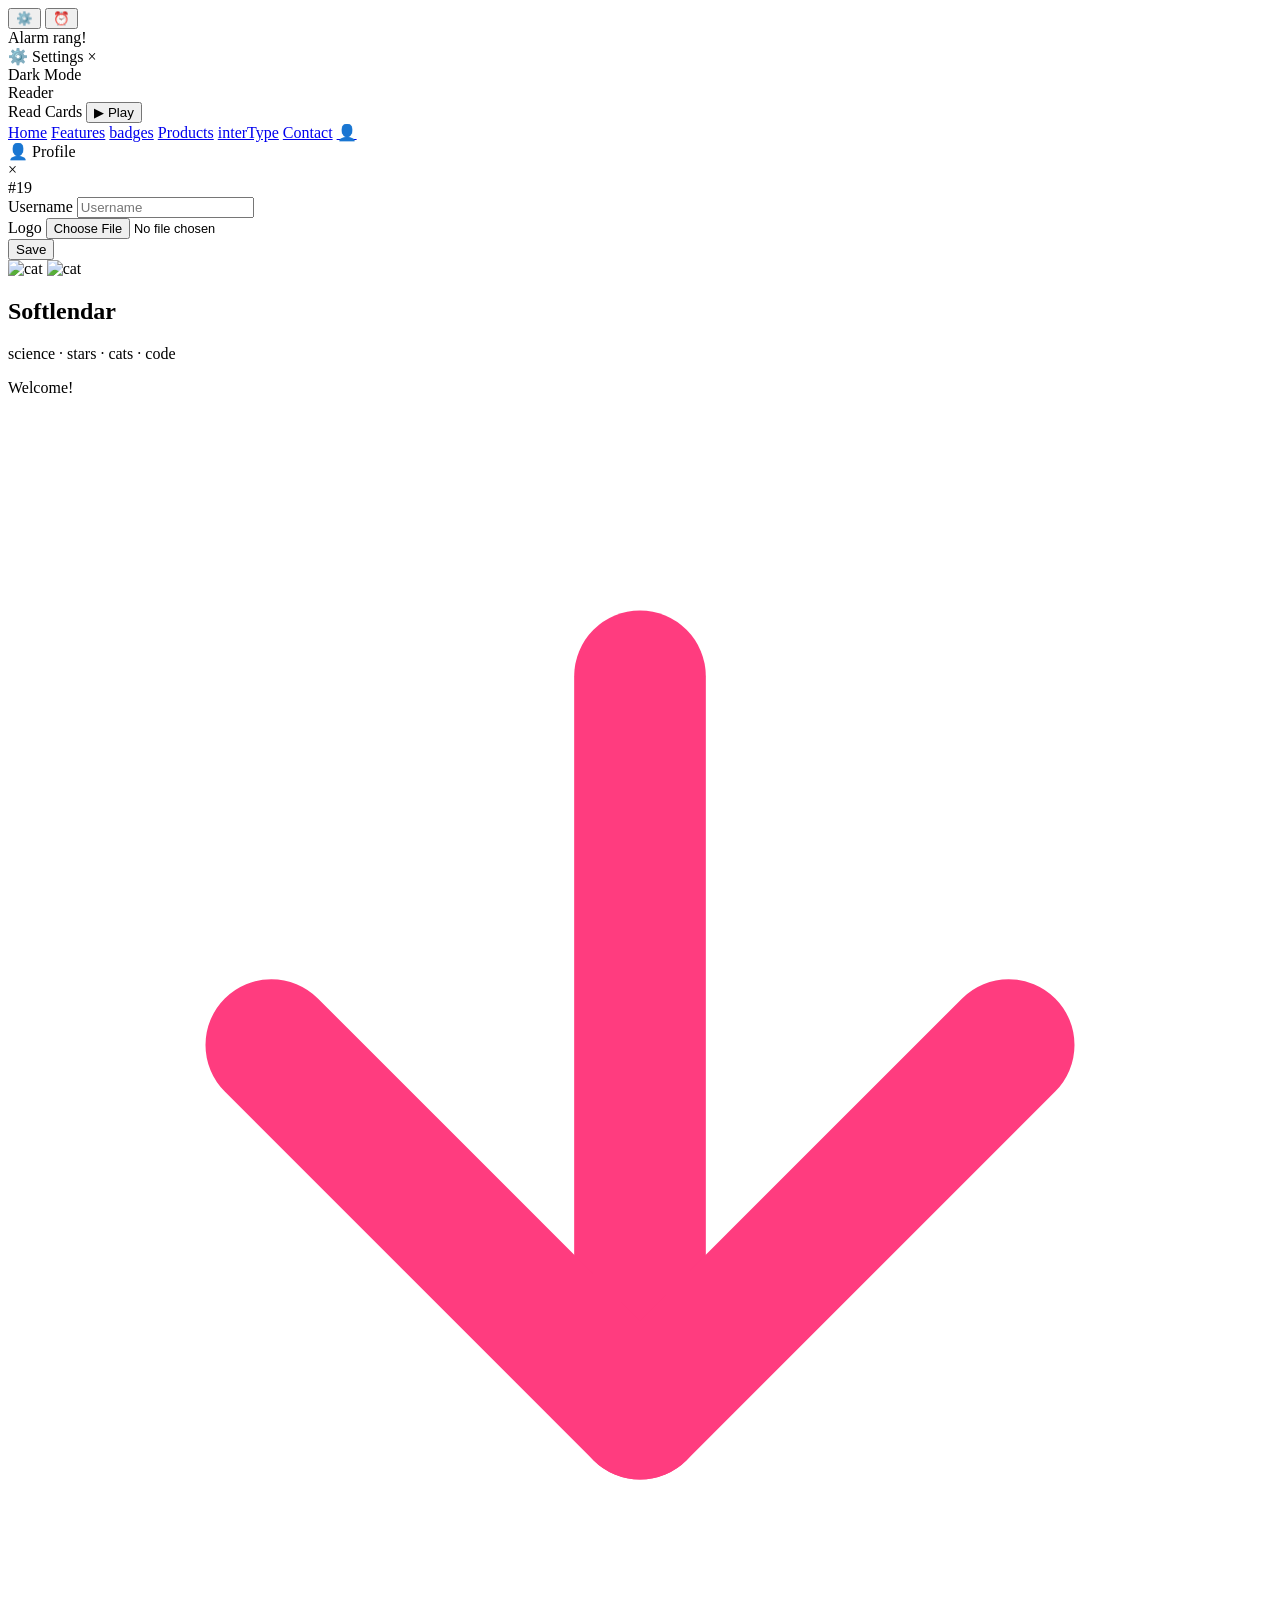
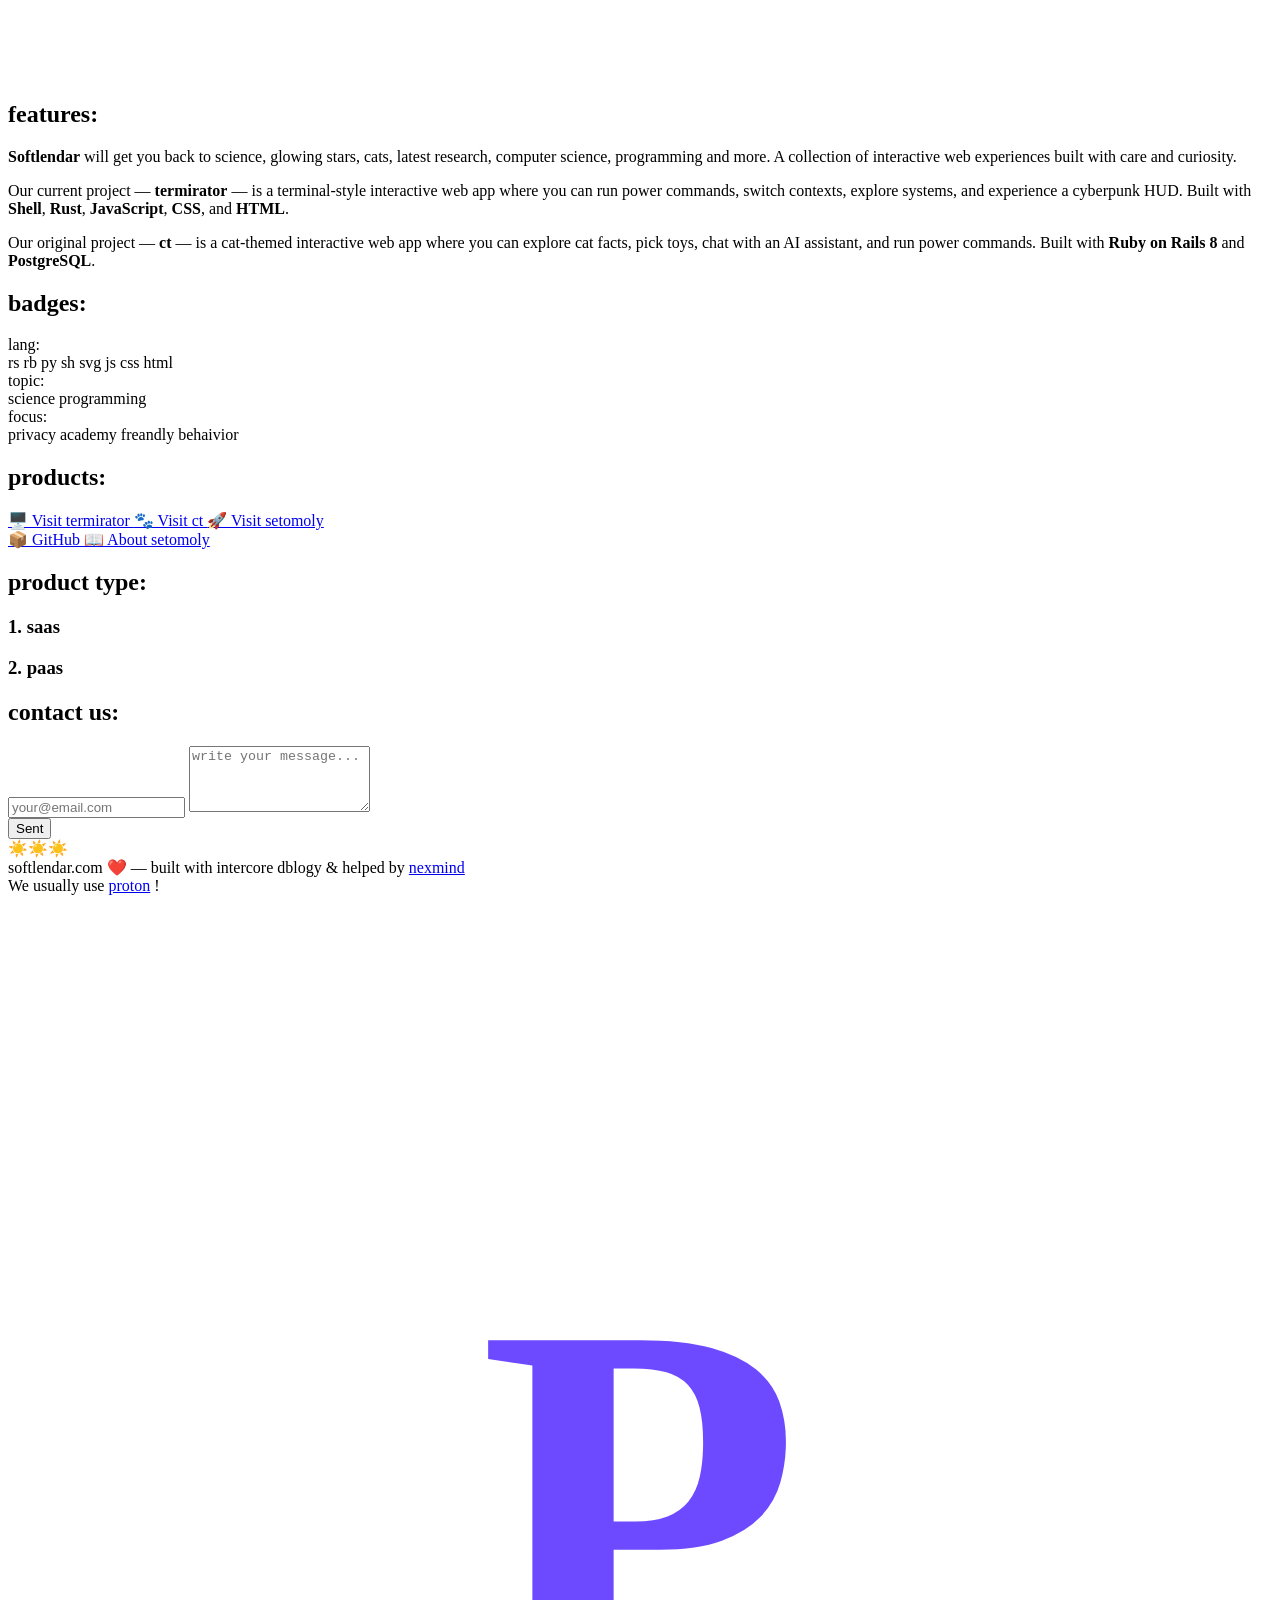
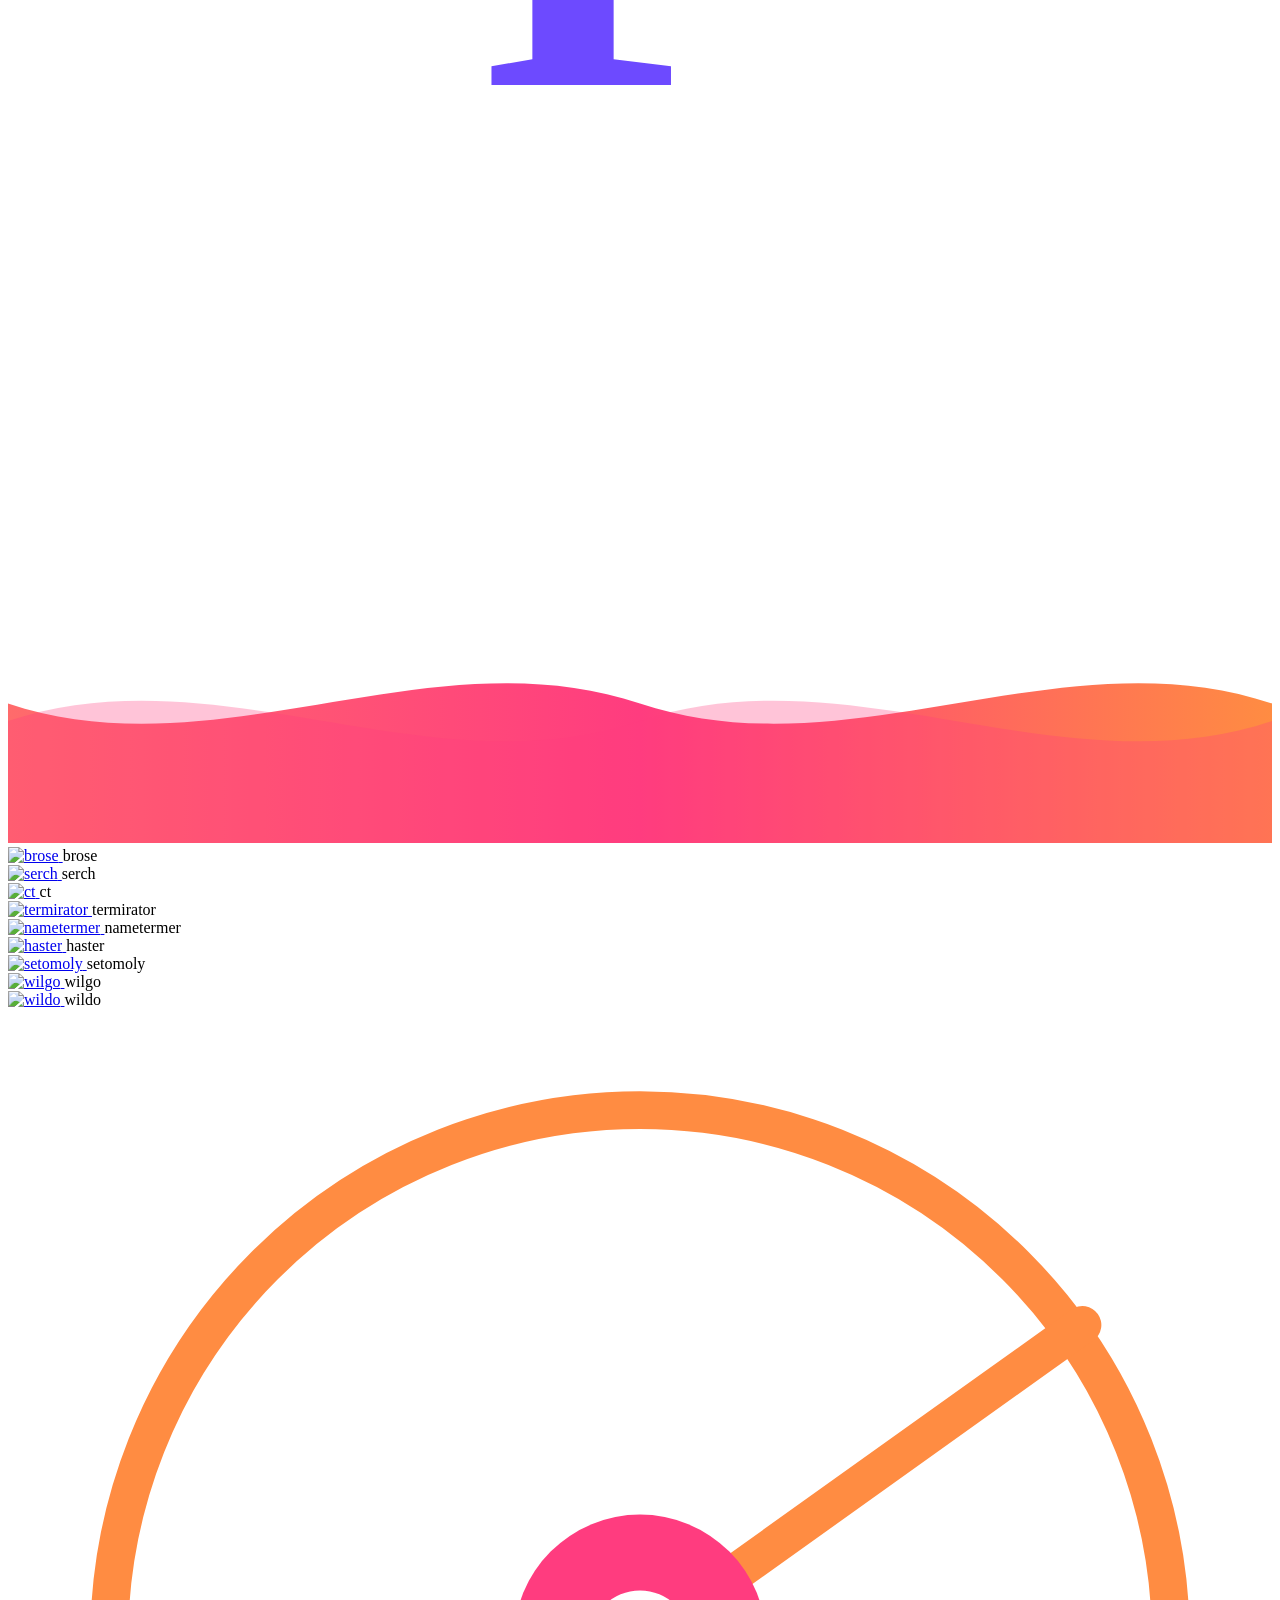
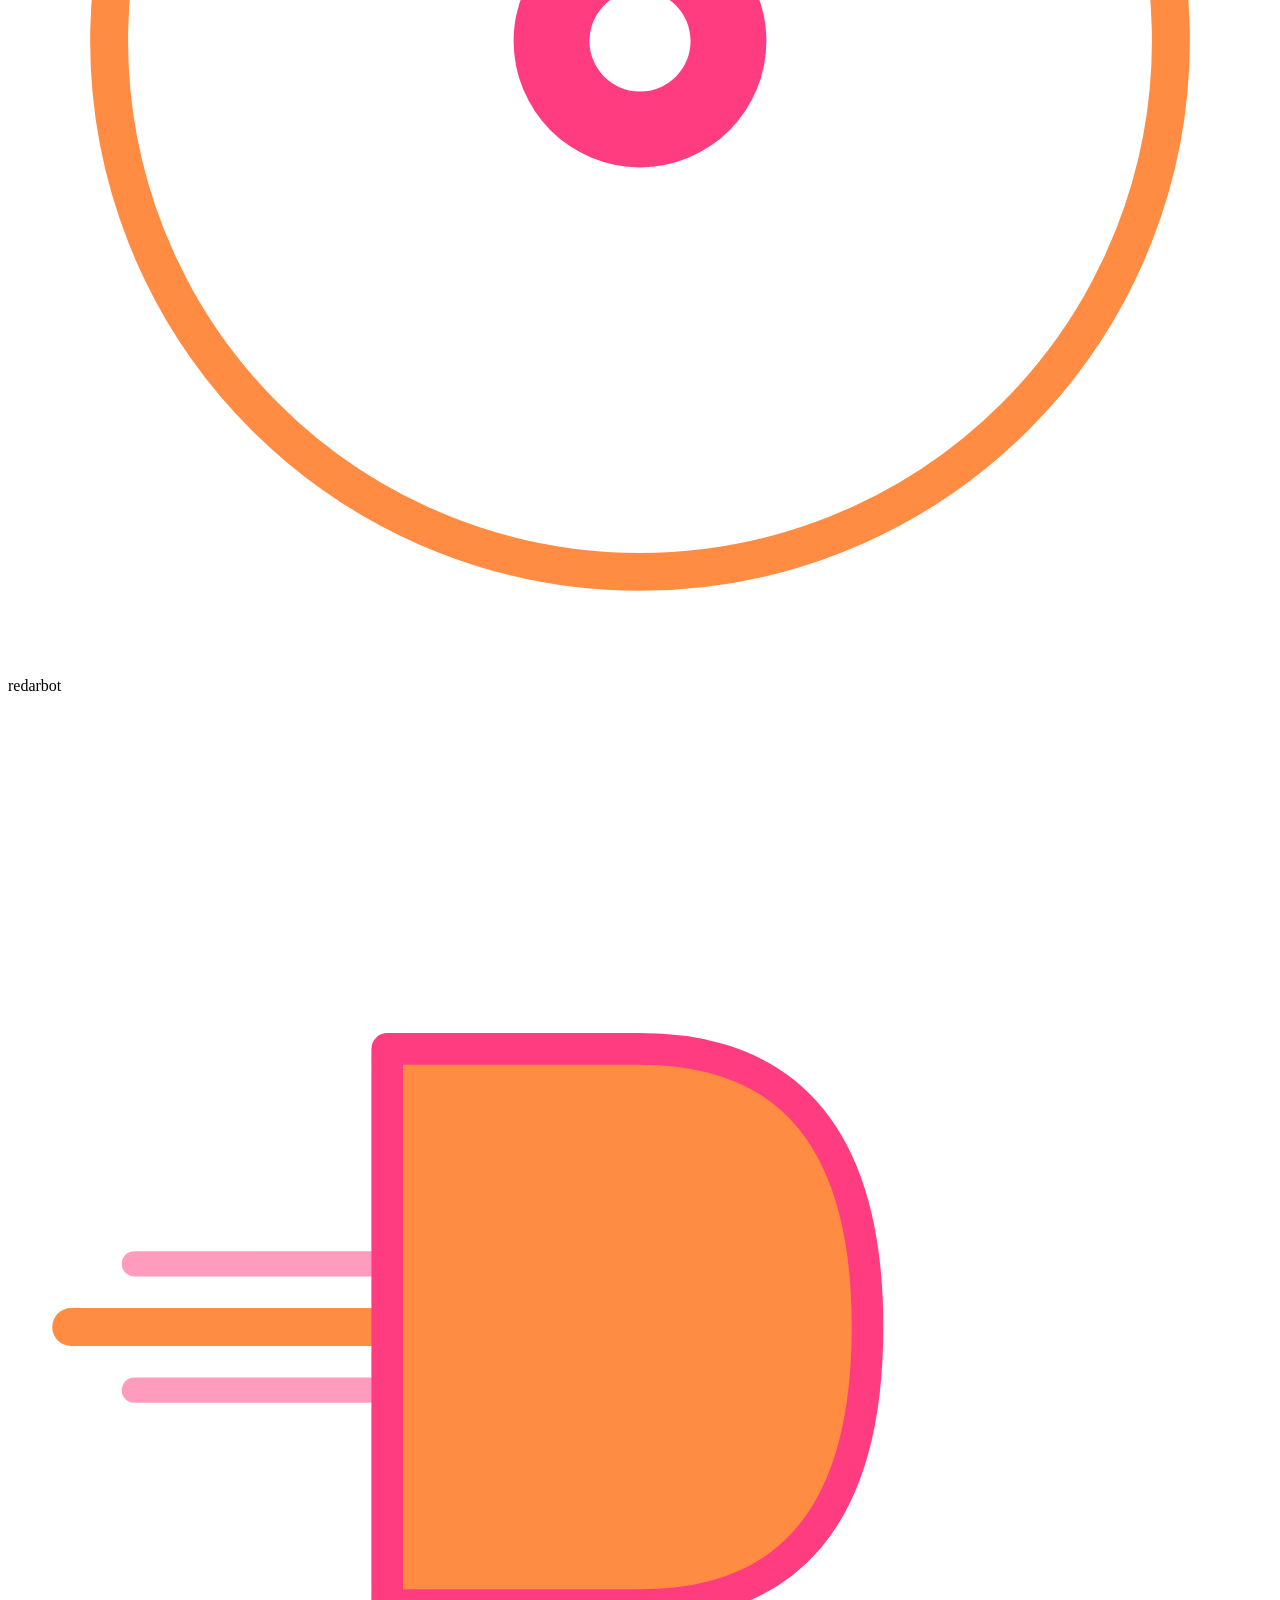
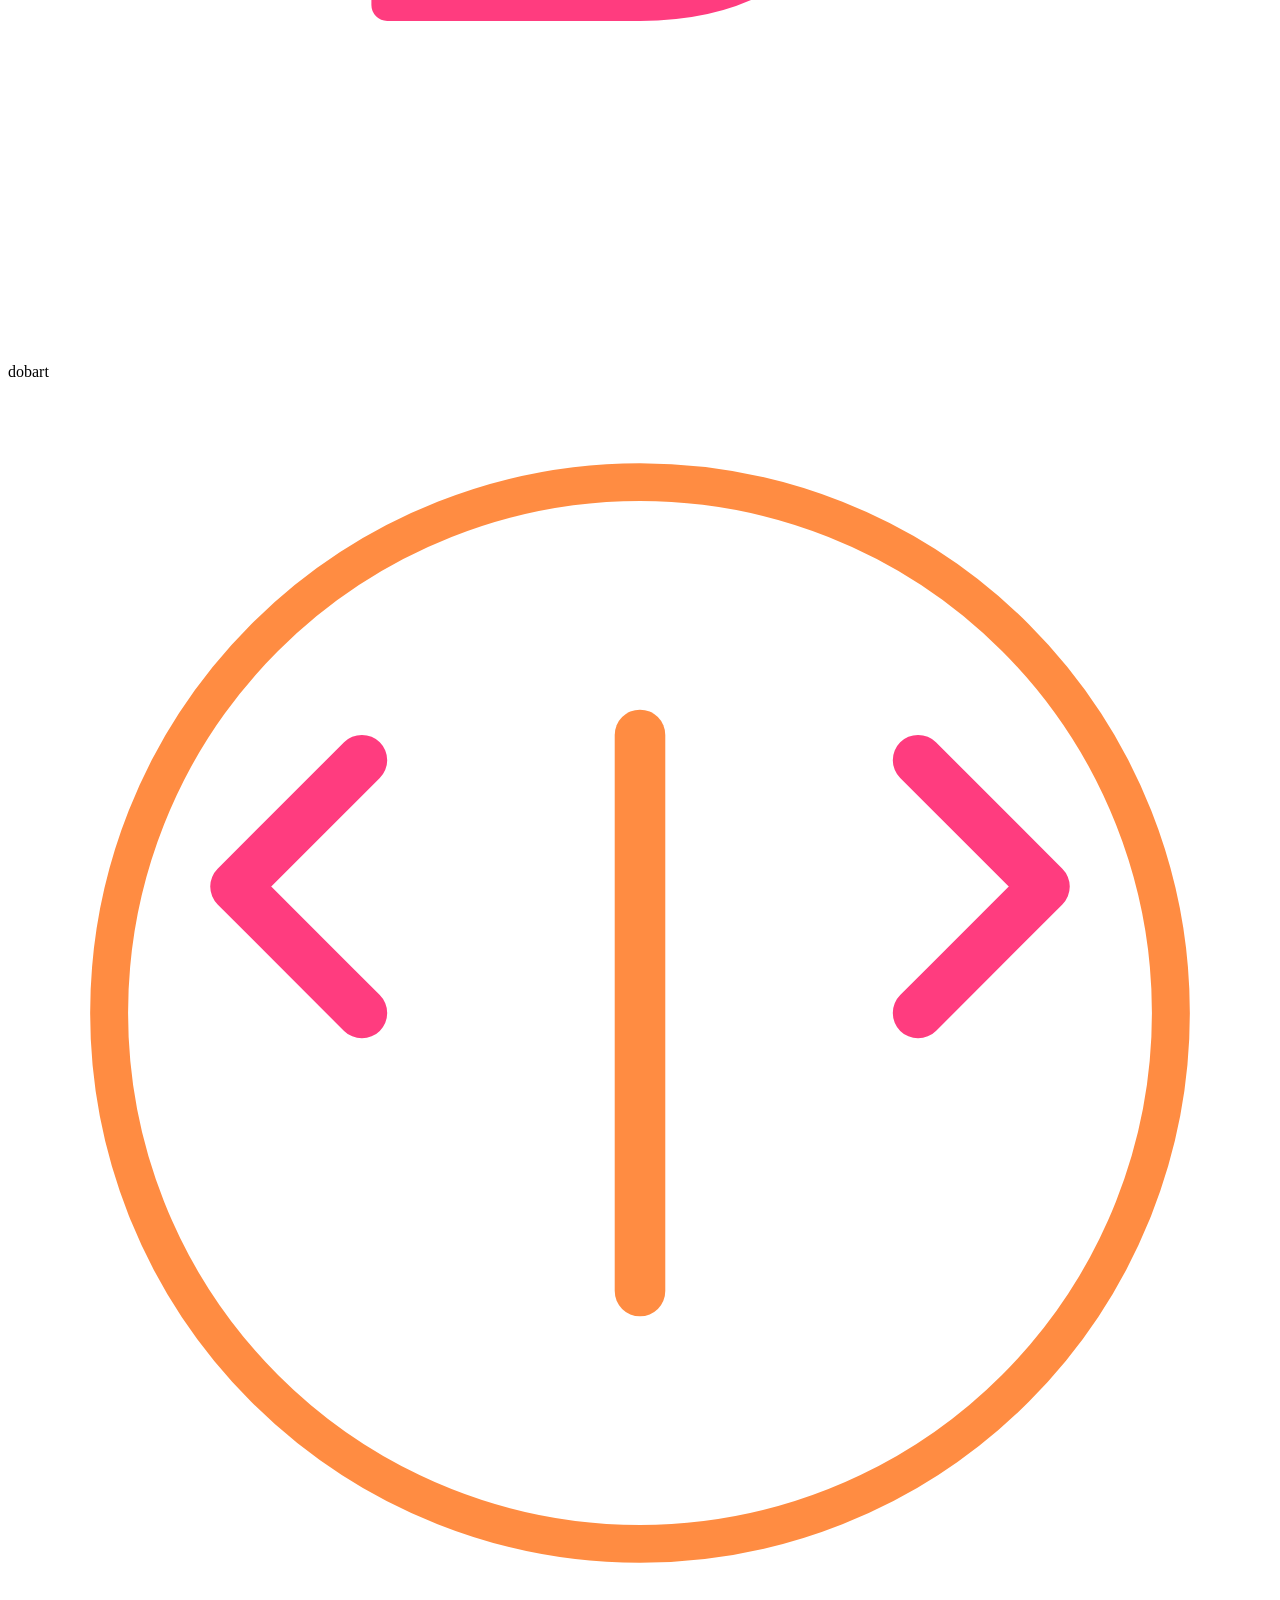
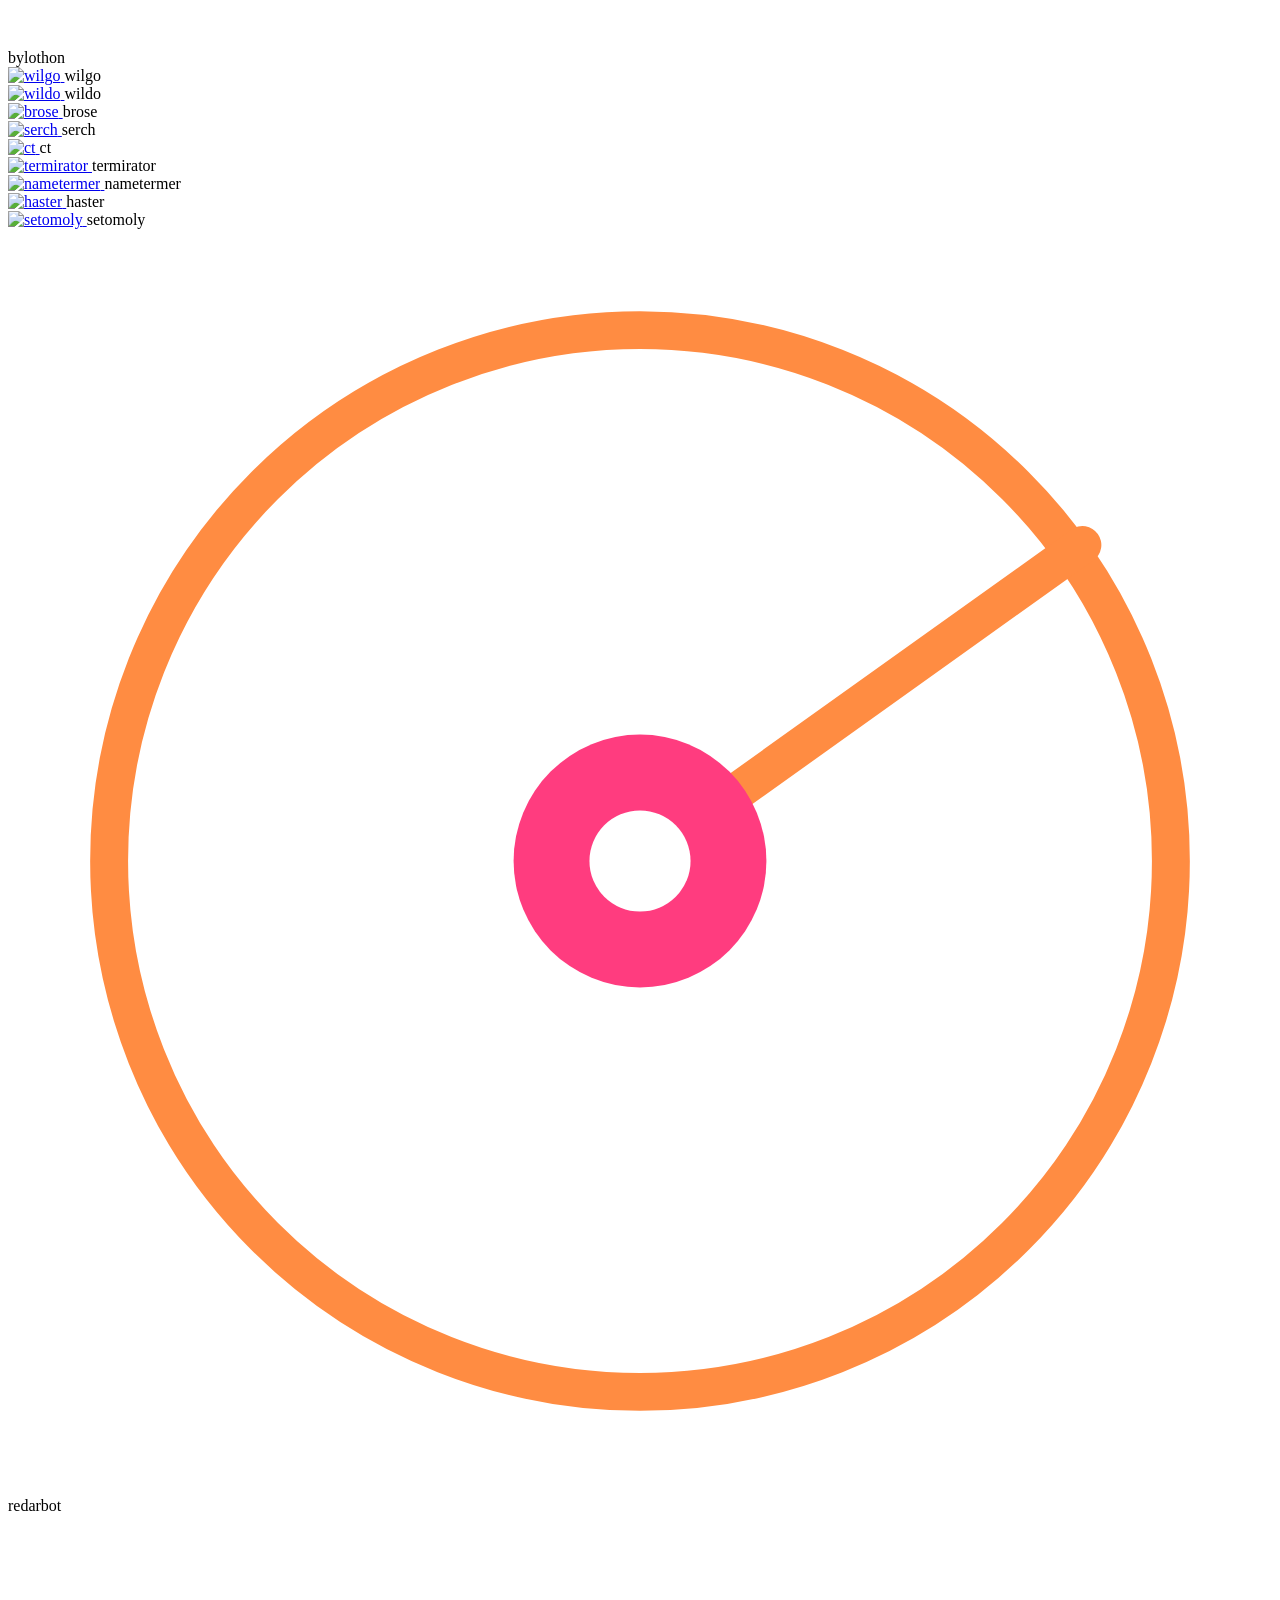
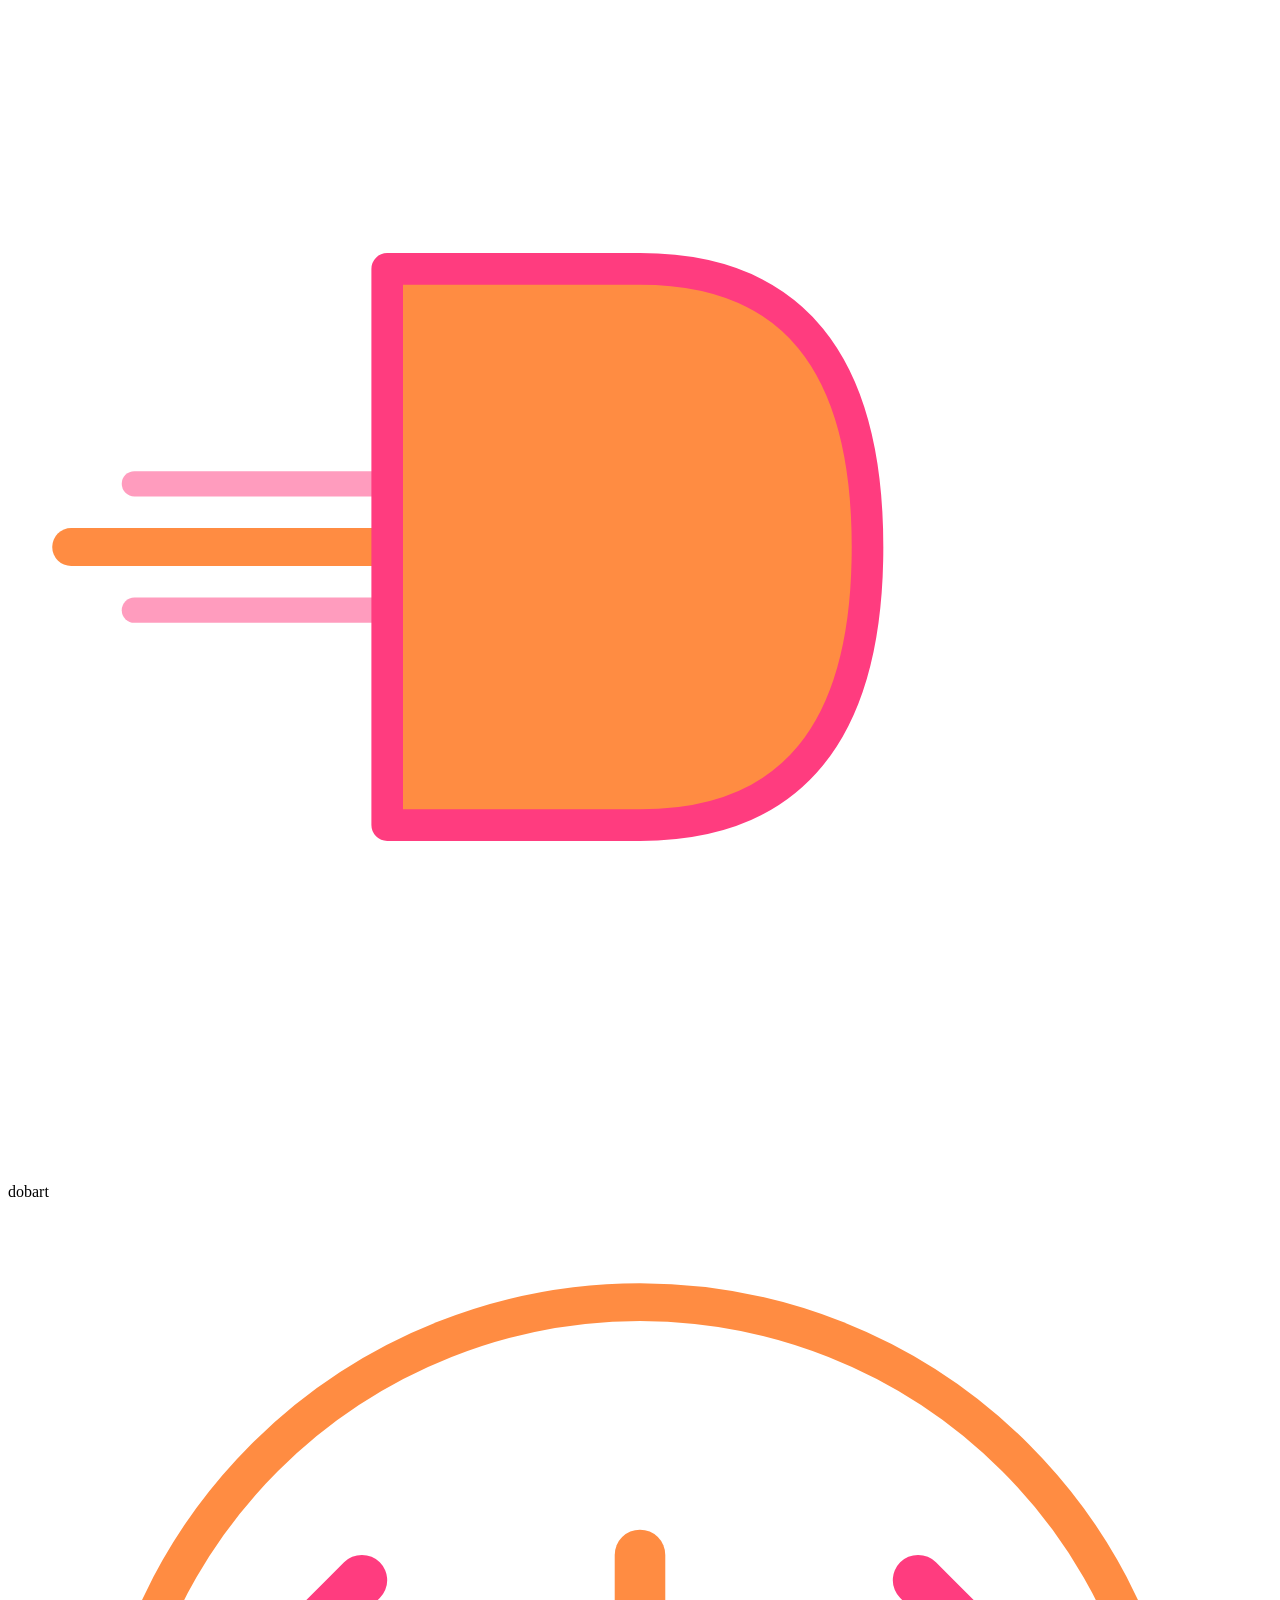
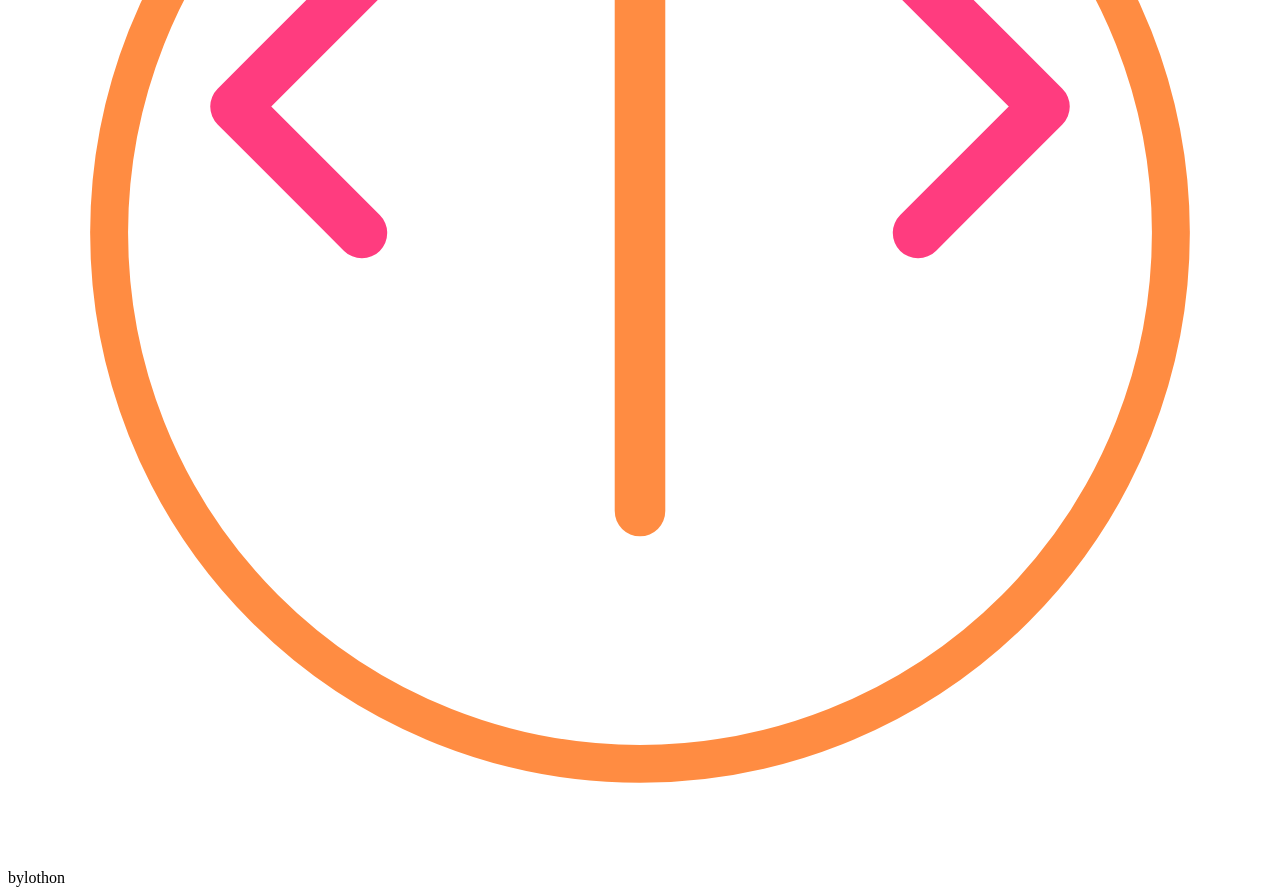
==== files/index.html @ d999098c "var:12 — email confirmation contact system" ====
<!doctype html>
<html lang="en">
    <head>
        <meta charset="UTF-8" />
        <meta name="viewport" content="width=device-width, initial-scale=1.0" />
        <title>Softlendar — catlearning.fyi & termirator</title>

        <meta
            name="description"
            content="Softlendar builds interactive web experiences — including catlearning.fyi, a cat-themed learning app, and termirator, a terminal-style web app."
        />
        <meta
            name="keywords"
            content="softlendar, catlearning, termirator, terminal, interactive, web apps"
        />
        <meta
            property="og:title"
            content="Softlendar — projects & experiments"
        />
        <meta
            property="og:description"
            content="Softlendar brings you back to science, glowing stars, cats, latest research, computer science, programming and more curiusity."
        />
        <meta property="og:url" content="https://softlendar.com" />
        <meta property="og:type" content="website" />
        <link rel="stylesheet" href="landing.css" />
        <link rel="icon" href="logo/softlendar_logo.svg" />
    </head>
    <body>
        <!-- Settings Toggle -->
        <button
            id="settings-btn"
            class="settings-btn"
            aria-label="Settings"
            title="Settings"
        >
            ⚙️
        </button>

        <!-- Alarm Widget -->
        <button id="alarm-btn" class="alarm-btn" title="Alarm">⏰</button>
        <div id="alarm-ring" class="alarm-ring">
            <div class="alarm-ring-inner">Alarm rang!</div>
        </div>

        <!-- Settings Panel -->
        <div id="settings-shade" class="settings-shade"></div>
        <div id="settings-panel" class="settings-panel">
            <div class="settings-panel-head">
                <span class="settings-panel-title">⚙️ Settings</span>
                <span id="settings-close" class="settings-panel-close">
                    ×
                </span>
            </div>
            <div class="settings-panel-body">
                <div class="settings-row">
                    <span class="settings-label">Dark Mode</span>
                    <div class="settings-toggle" id="dark-toggle"></div>
                </div>
                <div class="settings-row">
                    <span class="settings-label">Reader</span>
                    <div class="settings-toggle" id="reader-toggle"></div>
                </div>
                <div class="settings-row">
                    <span class="settings-label">Read Cards</span>
                    <button id="reader-play-btn" class="settings-play-btn">
                        ▶ Play
                    </button>
                </div>
            </div>
        </div>

        <!-- Fixed Nav Bar -->
        <nav class="hero-nav">
            <div class="hero-nav-links">
                <a href="#" class="hero-nav-link active">Home</a>
                <a href="#features" class="hero-nav-link">Features</a>
                <a href="#badges" class="hero-nav-link">badges</a>
                <a href="#links" class="hero-nav-link">Products</a>
                <a href="/interType" class="hero-nav-link">interType</a>
                <a href="mailto:shambilaiyaz@proton.me" class="hero-nav-link"
                    >Contact</a
                >
                <a href="#" class="hero-nav-link" id="hero-profile-btn">👤</a>
            </div>
        </nav>

        <!-- Profile Modal -->
        <div class="pf-modal" id="pf-modal">
            <div class="pf-modal-bg" data-pf-close></div>
            <div class="pf-modal-box">
                <div class="pf-modal-head">
                    <div class="pf-modal-title">👤 Profile</div>
                    <div class="pf-modal-close" data-pf-close>&times;</div>
                </div>
                <div class="pf-modal-body">
                    <div
                        class="pf-row"
                        style="justify-content: center; border-bottom: none"
                    >
                        <div class="pf-preview" id="pf-preview">#19</div>
                    </div>
                    <div class="pf-row">
                        <span class="pf-label">Username</span>
                        <input
                            type="text"
                            id="pf-username"
                            class="pf-input"
                            placeholder="Username"
                            autocomplete="off"
                        />
                    </div>
                    <div class="pf-row">
                        <span class="pf-label">Logo</span>
                        <input
                            type="file"
                            id="pf-logo"
                            accept="image/*"
                            style="max-width: 180px; font-size: 0.8rem"
                        />
                    </div>
                    <div
                        class="pf-row"
                        style="justify-content: center; border-bottom: none"
                    >
                        <button class="pf-save" id="pf-save-btn">Save</button>
                    </div>
                </div>
            </div>
        </div>

        <!-- Top 30%: Glowing Sun Hero -->
        <section class="hero-section">
            <img
                class="cat-img cat-left"
                src="https://cdn.kastatic.org/third_party/javascript-khansrc/live-editor/build/images/animals/cat.png"
                alt="cat"
            />
            <img
                class="cat-img cat-right"
                src="https://cdn.kastatic.org/third_party/javascript-khansrc/live-editor/build/images/animals/cat.png"
                alt="cat"
            />
            <div class="hero-row hero-row-top"></div>
            <div class="hero-row hero-row-mid">
                <div class="sun-logo">
                    <div class="sun-ball"></div>
                </div>
            </div>
            <div class="hero-row hero-row-bot">
                <h1 class="hero-title">Softlendar</h1>
                <p class="hero-sub">science · stars · cats · code</p>
                <p class="hero-greeting" id="hero-greeting"></p>
            </div>
        </section>

        <!-- Scroll Arrow -->
        <div class="scroll-arrow-wrap">
            <div class="arrow-down">
                <svg
                    viewBox="0 0 24 24"
                    fill="none"
                    stroke="#ff3c7f"
                    stroke-width="2.5"
                    stroke-linecap="round"
                    stroke-linejoin="round"
                >
                    <line x1="12" y1="5" x2="12" y2="19" />
                    <polyline points="19 12 12 19 5 12" />
                </svg>
            </div>
        </div>

        <!-- Gradient Section: Cards + Bars -->
        <section class="gradient-section">
            <!-- Features Card flanked by volume bars -->
            <div class="volume-wrap" id="features">
                <div class="volume-bar left-bar">
                    <div class="bar" style="--h: 30%"></div>
                    <div class="bar" style="--h: 60%"></div>
                    <div class="bar" style="--h: 45%"></div>
                    <div class="bar" style="--h: 80%"></div>
                    <div class="bar" style="--h: 55%"></div>
                    <div class="bar" style="--h: 70%"></div>
                    <div class="bar" style="--h: 40%"></div>
                    <div class="bar" style="--h: 90%"></div>
                </div>

                <div class="context-card feature-card">
                    <h2 id="head-title:feature">features:</h2>
                    <p>
                        <strong>Softlendar</strong> will get you back to
                        science, glowing stars, cats, latest research, computer
                        science, programming and more. A collection of
                        interactive web experiences built with care and
                        curiosity.
                    </p>

                    <p>
                        Our current project — <strong>termirator</strong> — is a
                        terminal-style interactive web app where you can run
                        power commands, switch contexts, explore systems, and
                        experience a cyberpunk HUD. Built with
                        <strong>Shell</strong>, <strong>Rust</strong>,
                        <strong>JavaScript</strong>, <strong>CSS</strong>, and
                        <strong>HTML</strong>.
                    </p>

                    <p>
                        Our original project — <strong>ct</strong> — is a
                        cat-themed interactive web app where you can explore cat
                        facts, pick toys, chat with an AI assistant, and run
                        power commands. Built with
                        <strong>Ruby on Rails 8</strong> and
                        <strong>PostgreSQL</strong>.
                    </p>
                </div>

                <div class="volume-bar right-bar">
                    <div class="bar" style="--h: 30%"></div>
                    <div class="bar" style="--h: 60%"></div>
                    <div class="bar" style="--h: 45%"></div>
                    <div class="bar" style="--h: 80%"></div>
                    <div class="bar" style="--h: 55%"></div>
                    <div class="bar" style="--h: 70%"></div>
                    <div class="bar" style="--h: 40%"></div>
                    <div class="bar" style="--h: 90%"></div>
                </div>
            </div>

            <!-- Badges Card -->
            <div class="context-card card-badges" id="badges">
                <h2 id="head-title:badges">badges:</h2>
                <div class="badge-categories">
                    <div class="badge-group">
                        <span class="badge-label">lang:</span>
                        <div class="badge-row">
                            <span class="badge">rs</span>
                            <span class="badge">rb</span>
                            <span class="badge">py</span>
                            <span class="badge">sh</span>
                            <span class="badge">svg</span>
                            <span class="badge">js</span>
                            <span class="badge">css</span>
                            <span class="badge">html</span>
                        </div>
                    </div>
                    <div class="badge-group">
                        <span class="badge-label">topic:</span>
                        <div class="badge-row">
                            <span class="badge">science</span>
                            <span class="badge">programming</span>
                        </div>
                    </div>
                    <div class="badge-group">
                        <span class="badge-label">focus:</span>
                        <div class="badge-row">
                            <span class="badge">privacy</span>
                            <span class="badge">academy</span>
                            <span class="badge">freandly behaivior</span>
                        </div>
                    </div>
                </div>
            </div>

            <!-- Product Links Card -->
            <div class="context-card card-links" id="links">
                <h2 id="head-title:product">products:</h2>
                <div class="links-row">
                    <a
                        href="https://termirator-j795.onrender.com/"
                        class="link-btn primary"
                        target="_blank"
                        rel="noopener"
                    >
                        🖥️ Visit termirator
                    </a>
                    <a
                        href="https://catlearning.fyi"
                        class="link-btn primary"
                        target="_blank"
                        rel="noopener"
                    >
                        🐾 Visit ct
                    </a>
                    <a
                        href="https://setomoly.base44.app/"
                        class="link-btn primary"
                        target="_blank"
                        rel="noopener"
                    >
                        🚀 Visit setomoly
                    </a>
                </div>
                <div class="links-row">
                    <a
                        href="https://github.com/softlendar/"
                        class="link-btn secondary"
                        target="_blank"
                        rel="noopener"
                    >
                        📦 GitHub
                    </a>
                    <a href="/setomoly" class="link-btn secondary">
                        📖 About setomoly
                    </a>
                </div>
            </div>

            <!-- Product Type Card -->
            <div class="context-card card-type" id="type">
                <h2 id="head-title:type">product type:</h2>
                <h3>1. saas</h3>
                <h3>2. paas</h3>
            </div>

            <!-- Contact Card -->
            <div class="context-card contact-card" id="contact">
                <h2 id="head-title:contact">contact us:</h2>
                <div class="contact-form" id="contact-form">
                    <input
                        id="user-contact-email-input"
                        class="pf-input contact-input"
                        type="email"
                        placeholder="your@email.com"
                        autocomplete="off"
                    />
                    <textarea
                        id="user-contact-msg-input"
                        class="pf-input contact-textarea"
                        placeholder="write your message..."
                        rows="4"
                    ></textarea>
                    <div
                        id="verify-wrap"
                        style="display: none; flex-direction: column; gap: 12px"
                    >
                        <input
                            id="user-contact-code-input"
                            class="pf-input contact-input"
                            type="text"
                            placeholder="enter 7-digit code"
                            maxlength="7"
                            autocomplete="off"
                        />
                        <button id="contact-verify-btn" class="pf-save">
                            Verify
                        </button>
                    </div>
                    <button id="contact-sv-btn" class="pf-save">Sent</button>
                </div>
            </div>

            <div class="paws" aria-hidden="true">☀️☀️☀️</div>
            <div class="footer-note">
                softlendar.com ❤️ — built with intercore dblogy & helped by
                <a href="https://tamimashraf132.wixsite.com/nexmind/"
                    >nexmind </a
                ><br />
                We usually use <a href="https://proton.me/">proton</a>
                !
            </div>
            <a
                href="https://proton.me"
                class="proton-badge"
                target="_blank"
                rel="noopener"
                aria-label="Protected by Proton"
            >
                <svg viewBox="0 0 24 24" xmlns="http://www.w3.org/2000/svg">
                    <path
                        d="M12 2L4 6v12l8 4 8-4V6l-8-4z"
                        fill="white"
                        opacity="0.9"
                    />
                    <text
                        x="12"
                        y="15"
                        text-anchor="middle"
                        fill="#6d4aff"
                        font-size="10"
                        font-weight="700"
                    >
                        P
                    </text>
                </svg>
            </a>
        </section>

        <!-- Interactive Red Wave -->
        <section class="wave-section">
            <svg
                class="wave-svg"
                viewBox="0 0 1440 320"
                preserveAspectRatio="none"
            >
                <defs>
                    <linearGradient
                        id="waveGrad"
                        x1="0%"
                        y1="0%"
                        x2="100%"
                        y2="0%"
                    >
                        <stop offset="0%" stop-color="#ff6b6b" />
                        <stop offset="50%" stop-color="#ff3c7f" />
                        <stop offset="100%" stop-color="#ff8c42" />
                    </linearGradient>
                </defs>
                <path
                    class="wave-path"
                    fill="url(#waveGrad)"
                    d="M0,160 C240,240 480,80 720,160 C960,240 1200,80 1440,160 L1440,320 L0,320 Z"
                />
                <path
                    class="wave-path delay"
                    fill="rgba(255, 60, 127, 0.3)"
                    d="M0,180 C240,100 480,260 720,180 C960,100 1200,260 1440,180 L1440,320 L0,320 Z"
                />
            </svg>
            <div class="wave-glow"></div>
        </section>

        <!-- Product Logos Marquee -->
        <section class="logo-marquee">
            <div class="marquee-track">
                <div class="marquee-item">
                    <a href="/brose" class="marquee-link">
                        <img
                            src="logo/brose_logo.svg"
                            alt="brose"
                            width="64"
                            height="64"
                        />
                    </a>
                    <span class="marquee-label">brose</span>
                </div>
                <div class="marquee-item">
                    <a href="/serch" class="marquee-link">
                        <img
                            src="logo/serch_logo.svg"
                            alt="serch"
                            width="64"
                            height="64"
                        />
                    </a>
                    <span class="marquee-label">serch</span>
                </div>
                <div class="marquee-item">
                    <a href="/catlearning" class="marquee-link">
                        <img
                            src="logo/ct_logo.svg"
                            alt="ct"
                            width="64"
                            height="64"
                        />
                    </a>
                    <span class="marquee-label">ct</span>
                </div>
                <div class="marquee-item">
                    <a href="/termirator" class="marquee-link">
                        <img
                            src="logo/termirator_logo.svg"
                            alt="termirator"
                            width="64"
                            height="64"
                        />
                    </a>
                    <span class="marquee-label">termirator</span>
                </div>
                <div class="marquee-item">
                    <a href="/nametermer" class="marquee-link">
                        <img
                            src="logo/nametermer_logo.svg"
                            alt="nametermer"
                            width="64"
                            height="64"
                        />
                    </a>
                    <span class="marquee-label">nametermer</span>
                </div>
                <div class="marquee-item">
                    <a href="/haster" class="marquee-link">
                        <img
                            src="logo/haster_logo.svg"
                            alt="haster"
                            width="64"
                            height="64"
                        />
                    </a>
                    <span class="marquee-label">haster</span>
                </div>
                <div class="marquee-item">
                    <a href="/setomoly" class="marquee-link">
                        <img
                            src="logo/setomoly_logo.svg"
                            alt="setomoly"
                            width="64"
                            height="64"
                        />
                    </a>
                    <span class="marquee-label">setomoly</span>
                </div>
                <div class="marquee-item">
                    <a href="/wilgo" class="marquee-link">
                        <img
                            src="logo/wilgo_logo.svg"
                            alt="wilgo"
                            width="64"
                            height="64"
                        />
                    </a>
                    <span class="marquee-label">wilgo</span>
                </div>
                <div class="marquee-item">
                    <a href="/wildo" class="marquee-link">
                        <img
                            src="logo/wildo_logo.svg"
                            alt="wildo"
                            width="64"
                            height="64"
                        />
                    </a>
                    <span class="marquee-label">wildo</span>
                </div>
                <div class="marquee-item">
                    <a href="/redarbot" class="marquee-link">
                        <svg
                            xmlns="http://www.w3.org/2000/svg"
                            viewBox="0 0 100 100"
                        >
                            <circle
                                cx="50"
                                cy="50"
                                r="42"
                                fill="none"
                                stroke="#ff8c42"
                                stroke-width="3"
                            />
                            <line
                                x1="50"
                                y1="50"
                                x2="85"
                                y2="25"
                                stroke="#ff8c42"
                                stroke-width="3"
                                stroke-linecap="round"
                            />
                            <circle cx="50" cy="50" r="10" fill="#ff3c7f" />
                            <circle cx="50" cy="50" r="4" fill="#fff" />
                        </svg>
                    </a>
                    <span class="marquee-label">redarbot</span>
                </div>
                <div class="marquee-item">
                    <a href="/dobart" class="marquee-link">
                        <svg
                            xmlns="http://www.w3.org/2000/svg"
                            viewBox="0 0 100 100"
                        >
                            <line
                                x1="5"
                                y1="50"
                                x2="60"
                                y2="50"
                                stroke="#ff8c42"
                                stroke-width="3"
                                stroke-linecap="round"
                            />
                            <line
                                x1="10"
                                y1="45"
                                x2="50"
                                y2="45"
                                stroke="#ff3c7f"
                                stroke-width="2"
                                stroke-linecap="round"
                                opacity="0.5"
                            />
                            <line
                                x1="10"
                                y1="55"
                                x2="50"
                                y2="55"
                                stroke="#ff3c7f"
                                stroke-width="2"
                                stroke-linecap="round"
                                opacity="0.5"
                            />
                            <path
                                d="M30 28 L30 72 L50 72 Q68 72 68 50 Q68 28 50 28 Z"
                                fill="#ff8c42"
                                stroke="#ff3c7f"
                                stroke-width="2.5"
                                stroke-linejoin="round"
                            />
                        </svg>
                    </a>
                    <span class="marquee-label">dobart</span>
                </div>
                <div class="marquee-item">
                    <a href="/bylothon" class="marquee-link">
                        <svg
                            xmlns="http://www.w3.org/2000/svg"
                            viewBox="0 0 100 100"
                        >
                            <circle
                                cx="50"
                                cy="50"
                                r="42"
                                fill="none"
                                stroke="#ff8c42"
                                stroke-width="3"
                            />
                            <path
                                d="M28 50 L18 40 L28 30"
                                fill="none"
                                stroke="#ff3c7f"
                                stroke-width="4"
                                stroke-linecap="round"
                                stroke-linejoin="round"
                            />
                            <path
                                d="M72 50 L82 40 L72 30"
                                fill="none"
                                stroke="#ff3c7f"
                                stroke-width="4"
                                stroke-linecap="round"
                                stroke-linejoin="round"
                            />
                            <line
                                x1="50"
                                y1="28"
                                x2="50"
                                y2="72"
                                stroke="#ff8c42"
                                stroke-width="4"
                                stroke-linecap="round"
                            />
                        </svg>
                    </a>
                    <span class="marquee-label">bylothon</span>
                </div>
                <div class="marquee-item">
                    <a href="/wilgo" class="marquee-link">
                        <img
                            src="logo/wilgo_logo.svg"
                            alt="wilgo"
                            width="64"
                            height="64"
                        />
                    </a>
                    <span class="marquee-label">wilgo</span>
                </div>
                <div class="marquee-item">
                    <a href="/wildo" class="marquee-link">
                        <img
                            src="logo/wildo_logo.svg"
                            alt="wildo"
                            width="64"
                            height="64"
                        />
                    </a>
                    <span class="marquee-label">wildo</span>
                </div>
                <!-- Duplicates for seamless loop -->
                <div class="marquee-item">
                    <a href="/brose" class="marquee-link">
                        <img
                            src="logo/brose_logo.svg"
                            alt="brose"
                            width="64"
                            height="64"
                        />
                    </a>
                    <span class="marquee-label">brose</span>
                </div>
                <div class="marquee-item">
                    <a href="/serch" class="marquee-link">
                        <img
                            src="logo/serch_logo.svg"
                            alt="serch"
                            width="64"
                            height="64"
                        />
                    </a>
                    <span class="marquee-label">serch</span>
                </div>
                <div class="marquee-item">
                    <a href="/catlearning" class="marquee-link">
                        <img
                            src="logo/ct_logo.svg"
                            alt="ct"
                            width="64"
                            height="64"
                        />
                    </a>
                    <span class="marquee-label">ct</span>
                </div>
                <div class="marquee-item">
                    <a href="/termirator" class="marquee-link">
                        <img
                            src="logo/termirator_logo.svg"
                            alt="termirator"
                            width="64"
                            height="64"
                        />
                    </a>
                    <span class="marquee-label">termirator</span>
                </div>
                <div class="marquee-item">
                    <a href="/nametermer" class="marquee-link">
                        <img
                            src="logo/nametermer_logo.svg"
                            alt="nametermer"
                            width="64"
                            height="64"
                        />
                    </a>
                    <span class="marquee-label">nametermer</span>
                </div>
                <div class="marquee-item">
                    <a href="/haster" class="marquee-link">
                        <img
                            src="logo/haster_logo.svg"
                            alt="haster"
                            width="64"
                            height="64"
                        />
                    </a>
                    <span class="marquee-label">haster</span>
                </div>
                <div class="marquee-item">
                    <a href="/setomoly" class="marquee-link">
                        <img
                            src="logo/setomoly_logo.svg"
                            alt="setomoly"
                            width="64"
                            height="64"
                        />
                    </a>
                    <span class="marquee-label">setomoly</span>
                </div>
                <div class="marquee-item">
                    <a href="/wilgo" class="marquee-link">
                        <svg
                            xmlns="http://www.w3.org/2000/svg"
                            viewBox="0 0 100 100"
                        >
                            <circle
                                cx="50"
                                cy="50"
                                r="42"
                                fill="none"
                                stroke="#ff8c42"
                                stroke-width="3"
                            />
                            <line
                                x1="50"
                                y1="50"
                                x2="85"
                                y2="25"
                                stroke="#ff8c42"
                                stroke-width="3"
                                stroke-linecap="round"
                            />
                            <circle cx="50" cy="50" r="10" fill="#ff3c7f" />
                            <circle cx="50" cy="50" r="4" fill="#fff" />
                        </svg>
                    </a>
                    <span class="marquee-label">redarbot</span>
                </div>
                <div class="marquee-item">
                    <a href="/dobart" class="marquee-link">
                        <svg
                            xmlns="http://www.w3.org/2000/svg"
                            viewBox="0 0 100 100"
                        >
                            <line
                                x1="5"
                                y1="50"
                                x2="60"
                                y2="50"
                                stroke="#ff8c42"
                                stroke-width="3"
                                stroke-linecap="round"
                            />
                            <line
                                x1="10"
                                y1="45"
                                x2="50"
                                y2="45"
                                stroke="#ff3c7f"
                                stroke-width="2"
                                stroke-linecap="round"
                                opacity="0.5"
                            />
                            <line
                                x1="10"
                                y1="55"
                                x2="50"
                                y2="55"
                                stroke="#ff3c7f"
                                stroke-width="2"
                                stroke-linecap="round"
                                opacity="0.5"
                            />
                            <path
                                d="M30 28 L30 72 L50 72 Q68 72 68 50 Q68 28 50 28 Z"
                                fill="#ff8c42"
                                stroke="#ff3c7f"
                                stroke-width="2.5"
                                stroke-linejoin="round"
                            />
                        </svg>
                    </a>
                    <span class="marquee-label">dobart</span>
                </div>
                <div class="marquee-item">
                    <a href="/bylothon" class="marquee-link">
                        <svg
                            xmlns="http://www.w3.org/2000/svg"
                            viewBox="0 0 100 100"
                        >
                            <circle
                                cx="50"
                                cy="50"
                                r="42"
                                fill="none"
                                stroke="#ff8c42"
                                stroke-width="3"
                            />
                            <path
                                d="M28 50 L18 40 L28 30"
                                fill="none"
                                stroke="#ff3c7f"
                                stroke-width="4"
                                stroke-linecap="round"
                                stroke-linejoin="round"
                            />
                            <path
                                d="M72 50 L82 40 L72 30"
                                fill="none"
                                stroke="#ff3c7f"
                                stroke-width="4"
                                stroke-linecap="round"
                                stroke-linejoin="round"
                            />
                            <line
                                x1="50"
                                y1="28"
                                x2="50"
                                y2="72"
                                stroke="#ff8c42"
                                stroke-width="4"
                                stroke-linecap="round"
                            />
                        </svg>
                    </a>
                    <span class="marquee-label">bylothon</span>
                </div>
            </div>
        </section>

        <script>
            (function () {
                const termInput = document.getElementById("term-input");
                const termOutput = document.getElementById("term-output");
                const termTitle = document.querySelector(".term-title");

                const CONTEXTS = {
                    softlendar: {
                        name: "softlendar",
                        prompt: "softlendar@terminal:~$",
                        commands: [
                            "help",
                            "clear",
                            "date",
                            "echo",
                            "whoami",
                            "projects",
                            "cat",
                            "neofetch",
                            "uptime",
                            "reboot",
                            "context",
                        ],
                        help: {
                            help: "show this help message",
                            clear: "clear the terminal screen",
                            date: "show current date and time",
                            echo: "print text to the terminal",
                            whoami: "show current user info",
                            projects: "list Softlendar projects",
                            cat: "show a random cat fact",
                            neofetch: "show system info",
                            uptime: "show fake uptime",
                            reboot: "reboot the terminal",
                            context: "switch context — usage: context <name>",
                        },
                    },
                    cyberdyne: {
                        name: "cyberdyne",
                        prompt: "T-101>",
                        commands: [
                            "help",
                            "clear",
                            "date",
                            "echo",
                            "whoami",
                            "optical",
                            "weapons",
                            "targets",
                            "status",
                            "reboot",
                            "context",
                        ],
                        help: {
                            help: "show tactical help",
                            clear: "clear HUD",
                            date: "show mission clock",
                            echo: "transmit message",
                            whoami: "show unit designation",
                            optical: "cycle optical system",
                            weapons: "show weapon systems",
                            targets: "show target acquisition",
                            status: "show unit status",
                            reboot: "reboot T-101 systems",
                            context: "switch context — usage: context <name>",
                        },
                    },
                    termitoria: {
                        name: "termitoria",
                        prompt: "termitoria>",
                        commands: [
                            "help",
                            "clear",
                            "date",
                            "echo",
                            "whoami",
                            "agent",
                            "models",
                            "research",
                            "deploy",
                            "reboot",
                            "context",
                        ],
                        help: {
                            help: "show termitoria help",
                            clear: "clear console",
                            date: "show timestamp",
                            echo: "broadcast message",
                            whoami: "show active agent",
                            agent: "show agent status",
                            models: "list available models",
                            research: "show research notes",
                            deploy: "deploy agent",
                            reboot: "reboot termitoria",
                            context: "switch context — usage: context <name>",
                        },
                    },
                };

                let currentCtx = "softlendar";

                const CAT_FACTS = [
                    "Cats spend 70% of their lives sleeping.",
                    "A group of cats is called a clowder.",
                    "Cats can't taste sweetness.",
                    "A cat's purr vibrates at a frequency that promotes healing.",
                    "Cats have 32 muscles in each ear.",
                ];

                function printLine(text, className) {
                    const line = document.createElement("div");
                    line.className =
                        "term-line" + (className ? " " + className : "");
                    line.textContent = text;
                    termOutput.appendChild(line);
                    termOutput.scrollTop = termOutput.scrollHeight;
                }

                function printPrompt(cmd) {
                    printLine(CONTEXTS[currentCtx].prompt + " " + cmd);
                }

                function setContext(name) {
                    if (!CONTEXTS[name]) {
                        printLine(
                            'context not found: "' + name + '"',
                            "term-error",
                        );
                        printLine(
                            "available contexts: softlendar, cyberdyne, termitoria",
                        );
                        return;
                    }ria"
                    currentCtx = name;
                    termTitle.textContent = CONTEXTS[name].prompt;
                    printLine("switched to context: " + name);
                }

                function runCommand(raw) {
                    const parts = raw.trim().split(/\s+/);
                    const cmd = parts[0].toLowerCase();
                    const args = parts.slice(1).join(" ");
                    const ctx = CONTEXTS[currentCtx];

                    printPrompt(raw);

                    if (cmd === "context") {
                        const target = parts[1] ? parts[1].toLowerCase() : "";
                        if (target) {
                            setContext(target);
                        } else {
                            printLine("current context: " + currentCtx);
                            printLine(
                                "usage: context <softlendar|cyberdyne|termitoria>",
                            );
                        }
                        return;
                    }

                    if (!ctx.commands.includes(cmd)) {
                        printLine(
                            'command not found: "' +
                                cmd +
                                '". Type "help" for available commands.',
                            "term-error",
                        );
                        return;
                    }

                    switch (cmd) {
                        case "":
                            break;
                        case "help":
                            printLine(
                                "available commands (" + currentCtx + "):",
                            );
                            ctx.commands.forEach(function (c) {
                                printLine("  " + c + " — " + ctx.help[c]);
                            });
                            break;
                        case "clear":
                            termOutput.innerHTML = "";
                            break;
                        case "date":
                            printLine(new Date().toString());
                            break;
                        case "echo":
                            printLine(args || "");
                            break;
                        case "whoami":
                            if (currentCtx === "cyberdyne")
                                printLine(
                                    "UNIT: T-101 MODEL 800 // SERIES 800",
                                );
                            else if (currentCtx === "termitoria")
                                printLine("AGENT: offline // MODEL: Qwen 2.5");
                            else printLine("visitor@softlendar.com");
                            break;
                        case "projects":
                            printLine("Softlendar projects:");
                            printLine(
                                "  • catlearning.fyi — cat-themed learning app (live)",
                            );
                            printLine(
                                "  • termirator — terminal-style web app (live)",
                            );
                            printLine("  • redarbot.app — coming soon");
                            printLine("  • dobart.app — coming soon");
                            printLine("  • bylothon.app — research archive");
                            break;
                        case "cat":
                            printLine(
                                "🐱 " +
                                    CAT_FACTS[
                                        Math.floor(
                                            Math.random() * CAT_FACTS.length,
                                        )
                                    ],
                            );
                            break;
                        case "neofetch":
                            printLine("OS: SoftlendarOS v0.1");
                            printLine("Kernel: web-8.0.0");
                            printLine("Shell: termirator");
                            printLine("WM: browser");
                            printLine("Theme: warm-sunset");
                            break;
                        case "uptime":
                            printLine("up 0 days, 0:00 — just booted!");
                            break;
                        case "reboot":
                            termOutput.innerHTML = "";
                            printLine("Rebooting...");
                            setTimeout(function () {
                                printLine(
                                    "Welcome to Softlendar terminal v0.1",
                                );
                                printLine("Context: " + currentCtx);
                                printLine(
                                    "Type a command and hit Enter. Press Tab to autocomplete.",
                                );
                            }, 600);
                            break;
                        case "optical":
                            printLine("OPTICAL SYSTEMS");
                            printLine("  [NORMAL]   thermal: standby");
                            printLine("  [NIGHT]    infrared: offline");
                            printLine("  [RED EYE]  laser: armed");
                            break;
                        case "weapons":
                            printLine("WEAPON SYSTEMS");
                            printLine("  PLASMA RIFLE     100%");
                            printLine("  12GA SHOTGUN     8/8");
                            printLine("  MINIGUN          READY");
                            printLine("  HANDS            LETHAL");
                            break;
                        case "targets":
                            printLine("TARGET ACQUISITION");
                            printLine("  NO TARGETS ACQUIRED");
                            break;
                        case "status":
                            printLine("CPU: ONLINE");
                            printLine("SHELL: OFFLINE");
                            printLine("POWER: 100%");
                            printLine("SPEECH SYNTHESIS: ACTIVE");
                            break;
                        case "agent":
                            printLine("AGENT STATUS");
                            printLine("  State: OFFLINE");
                            printLine("  Model: Qwen 2.5");
                            printLine("  Location: Termitoria");
                            break;
                        case "models":
                            printLine("AVAILABLE MODELS");
                            printLine("  • Qwen 2.5 (codename: termitor)");
                            printLine("  • GPT-4 (standby)");
                            printLine("  • Claude 3 (offline)");
                            break;
                        case "research":
                            printLine("RESEARCH NOTES");
                            printLine("  brucfecto: in progress");
                            printLine("  germstackio: archived");
                            printLine("  gemstachio: pending");
                            printLine("  fly studies: active");
                            break;
                        case "deploy":
                            printLine("DEPLOYING AGENT...");
                            setTimeout(function () {
                                printLine("AGENT ONLINE — Qwen 2.5 ready");
                            }, 800);
                            break;
                        default:
                            printLine(
                                'command not found: "' +
                                    cmd +
                                    '". Type "help" for available commands.',
                                "term-error",
                            );
                    }
                }

                termInput.addEventListener("keydown", function (e) {
                    if (e.key === "Tab") {
                        e.preventDefault();
                        const val = termInput.value.trim().toLowerCase();
                        if (!val) return;
                        const ctx = CONTEXTS[currentCtx];
                        const matches = ctx.commands.filter(function (c) {
                            return c.startsWith(val);
                        });
                        if (matches.length === 1) {
                            termInput.value = matches[0];
                        } else if (matches.length > 1) {
                            printPrompt(val);
                            printLine(matches.join("  "));
                        }
                    }
                });

                termInput.addEventListener("keydown", function (e) {
                    if (e.key === "Enter") {
                        runCommand(termInput.value);
                        termInput.value = "";
                    }
                });

                termInput.focus();
                document.addEventListener("click", function (e) {
                    if (e.target.closest(".terminal-card")) {
                        termInput.focus();
                    }
                });
            })();

            (function () {
                const wave = document.querySelector(".wave-section");
                const glow = document.querySelector(".wave-glow");
                if (!wave || !glow) return;

                let hideTimer = null;

                wave.addEventListener("mousemove", function (e) {
                    clearTimeout(hideTimer);
                    const rect = wave.getBoundingClientRect();
                    glow.style.left = e.clientX - rect.left + "px";
                    glow.style.top = e.clientY - rect.top + "px";
                    glow.style.opacity = "1";
                });

                wave.addEventListener("mouseleave", function () {
                    hideTimer = setTimeout(function () {
                        glow.style.opacity = "0";
                    }, 2000);
                });
            })();
        </script>

        <script>
            (function () {
                "use strict";

                const panel = document.getElementById("settings-panel");
                const shade = document.getElementById("settings-shade");
                const btn = document.getElementById("settings-btn");
                const closeBtn = document.getElementById("settings-close");
                const darkToggle = document.getElementById("dark-toggle");
                const readerToggle = document.getElementById("reader-toggle");
                const playBtn = document.getElementById("reader-play-btn");

                let readerOn = false;
                let reading = false;

                function openPanel() {
                    panel.classList.add("active");
                    shade.classList.add("active");
                }
                function closePanel() {
                    panel.classList.remove("active");
                    shade.classList.remove("active");
                }
                function applyTheme() {
                    const isLight =
                        localStorage.getItem("landing-theme") === "light";
                    document.documentElement.setAttribute(
                        "data-theme",
                        isLight ? "light" : "dark",
                    );
                    if (darkToggle) {
                        darkToggle.classList.toggle("on", isLight);
                    }
                }
                function toggleTheme() {
                    const isLight = !(
                        localStorage.getItem("landing-theme") === "light"
                    );
                    localStorage.setItem(
                        "landing-theme",
                        isLight ? "light" : "dark",
                    );
                    applyTheme();
                }
                function toggleReader() {
                    readerOn = !readerOn;
                    if (readerToggle) {
                        readerToggle.classList.toggle("on", readerOn);
                    }
                }
                function speak(text) {
                    if (!window.speechSynthesis || !readerOn) return;
                    const utter = new SpeechSynthesisUtterance(text);
                    utter.rate = 1;
                    utter.pitch = 1;
                    window.speechSynthesis.speak(utter);
                }
                function highlightCard(el, dur) {
                    if (!el) return;
                    el.style.transition = "box-shadow 0.3s";
                    el.style.boxShadow =
                        "0 0 0 4px #ff8c42, 0 8px 40px rgba(255,140,66,0.3)";
                    setTimeout(function () {
                        el.style.boxShadow = "";
                    }, dur);
                }
                async function readCards() {
                    if (reading) return;
                    reading = true;
                    const cards = [
                        { id: "features", name: "Features" },
                        { id: "badges", name: "Badges" },
                        { id: "links", name: "Products" },
                        { id: "type", name: "Product Type" },
                    ];
                    for (let i = 0; i < cards.length; i++) {
                        const card = document.getElementById(cards[i].id);
                        if (!card) continue;
                        highlightCard(card, 3000);
                        const text =
                            cards[i].name + ". " + card.textContent.trim();
                        speak(text.replace(/\s+/g, " "));
                        await new Promise(function (resolve) {
                            setTimeout(resolve, 3500);
                        });
                    }
                    reading = false;
                }

                if (btn) btn.addEventListener("click", openPanel);
                if (closeBtn) closeBtn.addEventListener("click", closePanel);
                if (shade) shade.addEventListener("click", closePanel);
                if (darkToggle)
                    darkToggle.addEventListener("click", toggleTheme);
                if (readerToggle)
                    readerToggle.addEventListener("click", toggleReader);
                if (playBtn) playBtn.addEventListener("click", readCards);

                applyTheme();
            })();
        </script>

        <script>
            (function () {
                "use strict";

                const alarmBtn = document.getElementById("alarm-btn");
                const alarmRing = document.getElementById("alarm-ring");

                function playTone(freq, dur) {
                    const Ctx =
                        window.AudioContext || window.webkitAudioContext;
                    if (!Ctx) return;
                    const ctx = new Ctx();
                    const osc = ctx.createOscillator();
                    const gain = ctx.createGain();
                    osc.type = "triangle";
                    osc.frequency.value = freq;
                    gain.gain.setValueAtTime(0.12, ctx.currentTime);
                    gain.gain.exponentialRampToValueAtTime(
                        0.001,
                        ctx.currentTime + dur,
                    );
                    osc.connect(gain);
                    gain.connect(ctx.destination);
                    osc.start();
                    osc.stop(ctx.currentTime + dur);
                }

                function ring() {
                    alarmRing.classList.add("ringing");
                    const notes = [
                        261.63, 293.66, 329.63, 261.63, 293.66, 329.63, 392.0,
                        329.63, 293.66, 261.63,
                    ];
                    const dur = 0.2;
                    const gap = 0.1;
                    let i = 0;
                    function next() {
                        if (i >= notes.length) return;
                        playTone(notes[i], dur);
                        i++;
                        setTimeout(next, (dur + gap) * 1000);
                    }
                    next();
                    setTimeout(function () {
                        alarmRing.classList.remove("ringing");
                    }, 3000);
                }

                if (alarmBtn) alarmBtn.addEventListener("click", ring);
            })();
        </script>
        <script>
            (function () {
                const modal = document.getElementById("pf-modal");
                const preview = document.getElementById("pf-preview");
                const usernameInput = document.getElementById("pf-username");
                const logoInput = document.getElementById("pf-logo");
                const saveBtn = document.getElementById("pf-save-btn");
                const profileBtn = document.getElementById("hero-profile-btn");

                // fast client cache
                function cacheGet(key) {
                    try {
                        return localStorage.getItem(key);
                    } catch (e) {
                        return null;
                    }
                }
                function cacheSet(key, val) {
                    try {
                        localStorage.setItem(key, val);
                    } catch (e) {}
                }
                function cacheClear(key) {
                    try {
                        localStorage.removeItem(key);
                    } catch (e) {}
                }

                var dbUser = null;
                var dbLogo = null;

                function updatePreview() {
                    var user = dbUser || cacheGet("intertype-user") || "#19";
                    var logo = dbLogo || cacheGet("intertype-logo");
                    if (logo) {
                        preview.innerHTML =
                            '<img src="' +
                            logo +
                            '" alt="" style="width:100%;height:100%;object-fit:cover;" />';
                    } else {
                        preview.textContent = user;
                    }
                }

                function loadFromServer() {
                    fetch("/api/profile")
                        .then(function (r) {
                            return r.json();
                        })
                        .then(function (data) {
                            if (data.username) {
                                dbUser = data.username;
                                cacheSet("intertype-user", data.username);
                            }
                            if (data.logo_url) {
                                dbLogo = data.logo_url;
                                cacheSet("intertype-logo", data.logo_url);
                            }
                            updatePreview();
                            // sync greeting
                            var greet =
                                document.getElementById("hero-greeting");
                            if (greet) {
                                greet.textContent = dbUser
                                    ? "Welcome " + dbUser + "!"
                                    : "Welcome!";
                            }
                        })
                        .catch(function () {
                            // fallback to cache only
                            updatePreview();
                        });
                }

                function open() {
                    usernameInput.value =
                        dbUser || cacheGet("intertype-user") || "";
                    updatePreview();
                    modal.classList.add("active");
                }
                function close() {
                    modal.classList.remove("active");
                }

                if (profileBtn)
                    profileBtn.addEventListener("click", function (e) {
                        e.preventDefault();
                        open();
                    });
                document
                    .querySelectorAll("[data-pf-close]")
                    .forEach(function (el) {
                        el.addEventListener("click", close);
                    });

                // load from server on boot
                loadFromServer();

                if (saveBtn) {
                    saveBtn.addEventListener("click", function () {
                        var name = usernameInput.value.trim();
                        var file = logoInput.files[0];

                        function persist(logoUrl) {
                            dbUser = name || dbUser;
                            dbLogo = logoUrl || dbLogo;
                            if (name) cacheSet("intertype-user", name);
                            if (logoUrl) cacheSet("intertype-logo", logoUrl);
                            updatePreview();
                            fetch("/api/profile", {
                                method: "POST",
                                headers: { "Content-Type": "application/json" },
                                body: JSON.stringify({
                                    username: dbUser || "",
                                    logo_url: dbLogo || "",
                                }),
                            }).catch(function () {});
                            close();
                            var greet =
                                document.getElementById("hero-greeting");
                            if (greet) {
                                greet.textContent = dbUser
                                    ? "Welcome " + dbUser + "!"
                                    : "Welcome!";
                            }
                        }

                        if (file) {
                            var reader = new FileReader();
                            reader.onload = function (ev) {
                                persist(ev.target.result);
                            };
                            reader.readAsDataURL(file);
                        } else {
                            persist();
                        }
                    });
                }
            })();
        </script>
        <script>
            (function () {
                const el = document.getElementById("hero-greeting");
                if (!el) return;
                var user = null;
                try {
                    user = localStorage.getItem("intertype-user");
                } catch (e) {}
                if (user) {
                    el.textContent = "Welcome " + user + "!";
                } else {
                    el.textContent = "Welcome!";
                }
            })();
        </script>
        <script>
            (function () {
                const emailInput = document.getElementById(
                    "user-contact-email-input",
                );
                const msgInput = document.getElementById(
                    "user-contact-msg-input",
                );
                const saveBtn = document.getElementById("contact-sv-btn");

                if (!saveBtn) return;

                // feedback element
                var feedback = document.createElement("div");
                feedback.className = "contact-feedback";
                saveBtn.parentNode.insertBefore(feedback, saveBtn);

                function showErr(text) {
                    feedback.textContent = text;
                    feedback.className = "contact-feedback err";
                }
                function showOk(text) {
                    feedback.textContent = text;
                    feedback.className = "contact-feedback ok";
                }

                saveBtn.addEventListener("click", function () {
                    var email = emailInput.value.trim();
                    var msg = msgInput.value.trim();
                    if (!email || !msg) {
                        showErr("plese fil both email and msg");
                        return;
                    }
                    fetch("/api/contact/send-code", {
                        method: "POST",
                        headers: { "Content-Type": "application/json" },
                        body: JSON.stringify({ email: email, msg: msg }),
                    })
                        .then(function (r) {
                            if (!r.ok) {
                                return r.json().then(function (data) {
                                    throw new Error(data.error || "sv failed");
                                });
                            }
                            return r.json();
                        })
                        .then(function (data) {
                            if (data.ok) {
                                if (data.trusted) {
                                    showOk("msg sv! we wil reply via ur email");
                                } else {
                                    showOk("check ur email to confirm ur msg");
                                }
                                emailInput.value = "";
                                msgInput.value = "";
                            } else {
                                throw new Error(data.error || "failed to send");
                            }
                        })
                        .catch(function (err) {
                            showErr(
                                err.message || "smthn went wrong — try latr",
                            );
                        });
                });
            })();
        </script>
    </body>
</html>
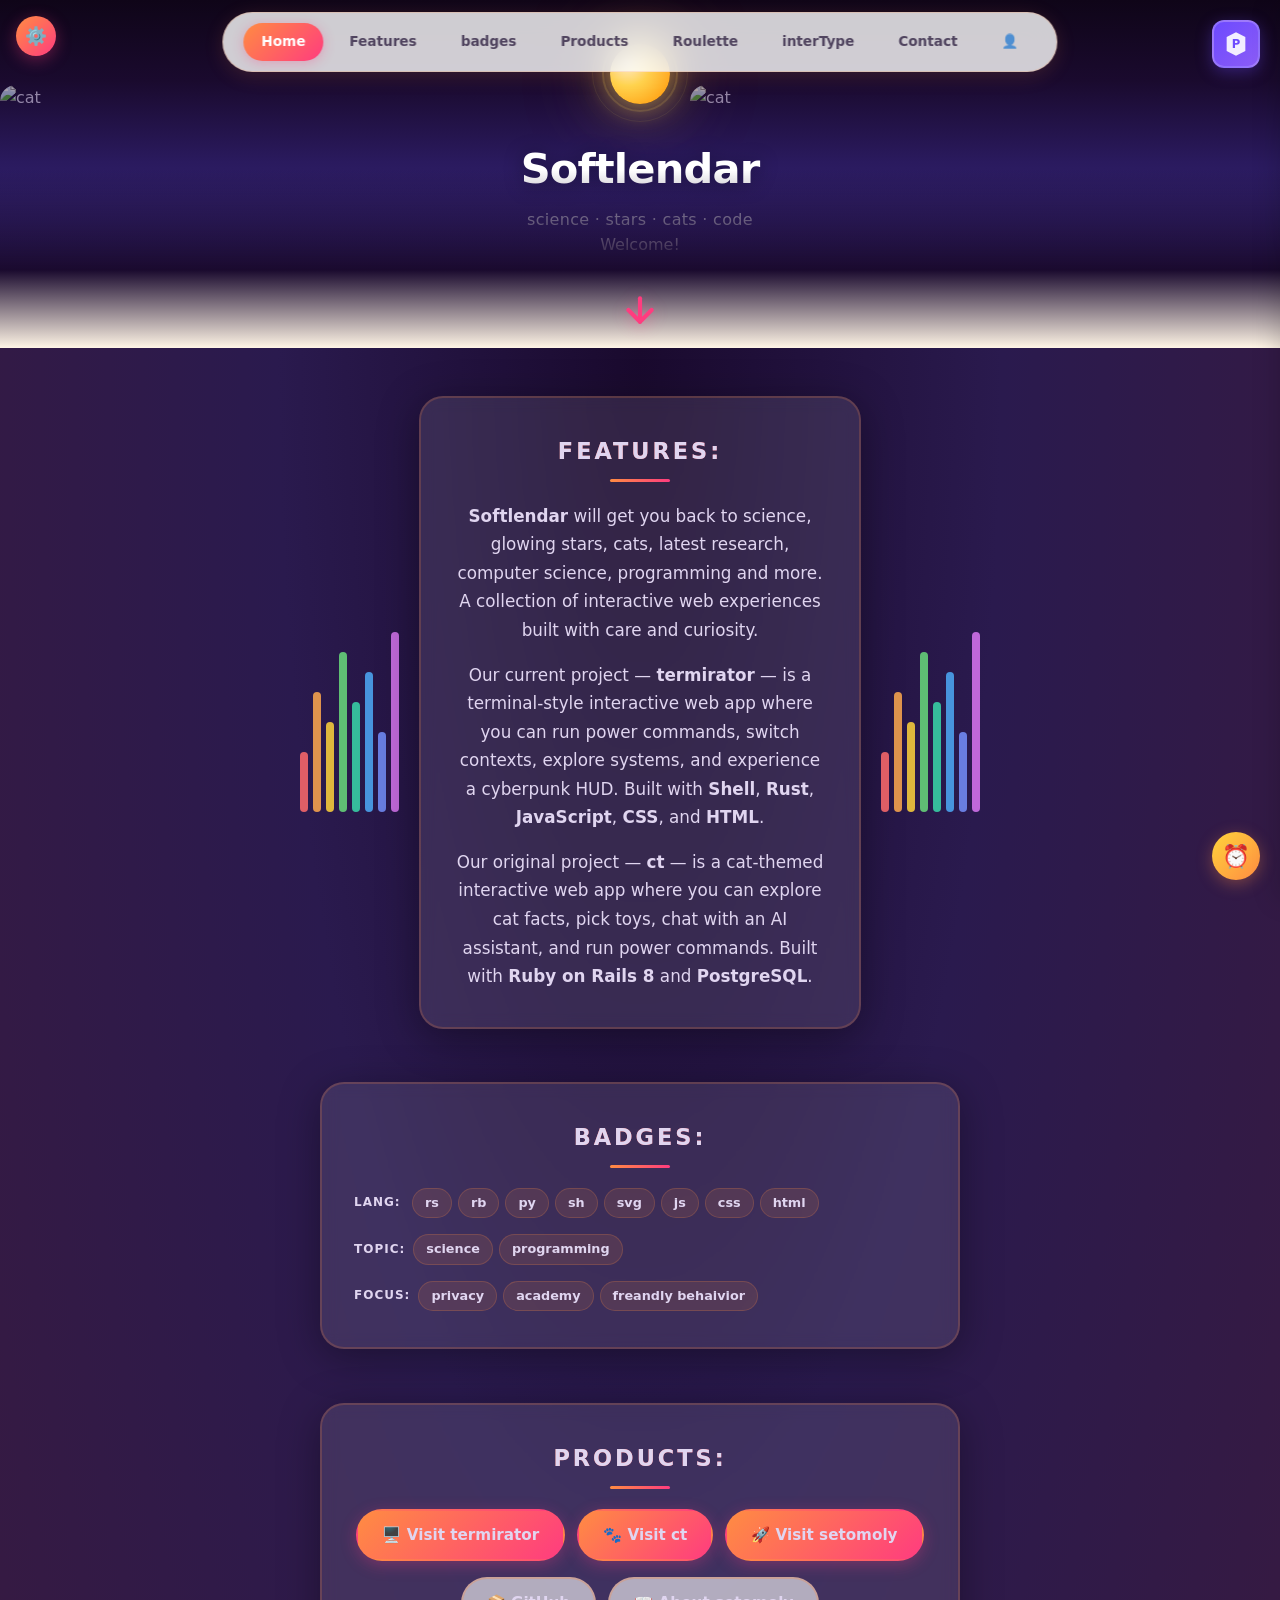
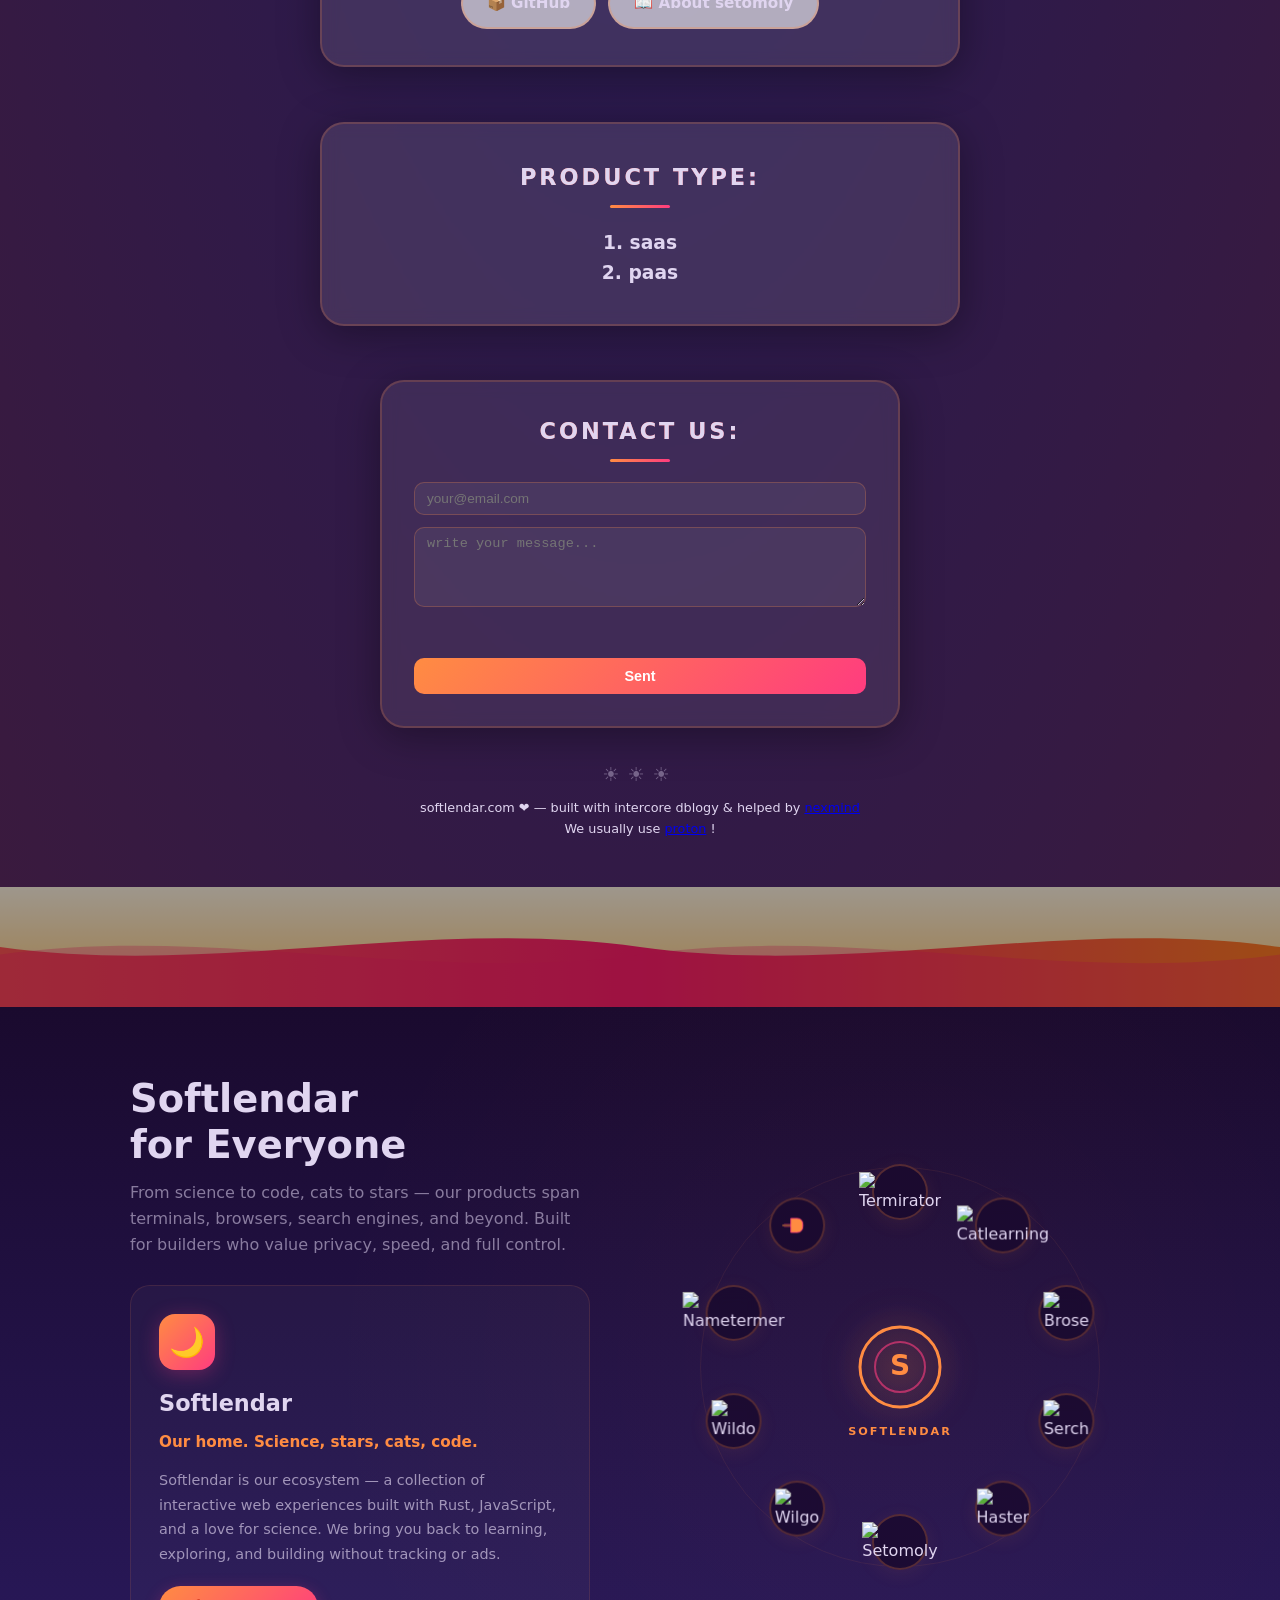
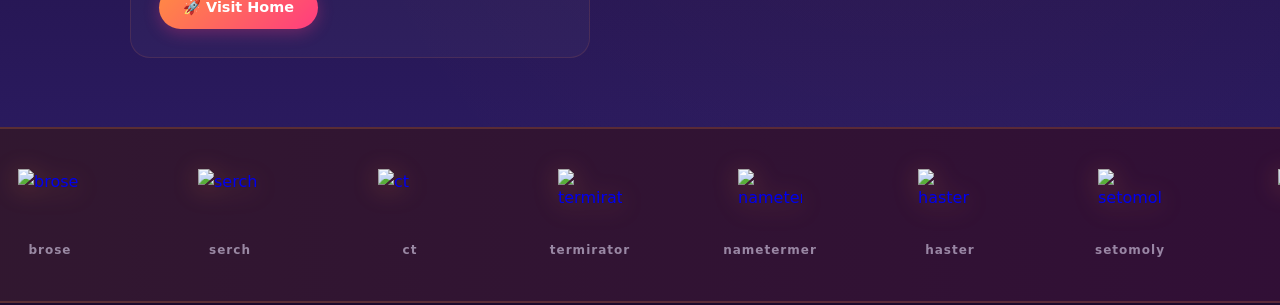
==== commit 3b915831: "var:14-fix2 — noreply@softlendar.com sender, roulette wheel, nametermer AI domain gen, dobart ring f" ====
--- a/files/index.html
+++ b/files/index.html
@@ -3,7 +3,7 @@
     <head>
         <meta charset="UTF-8" />
         <meta name="viewport" content="width=device-width, initial-scale=1.0" />
-        <title>Softlendar — catlearning.fyi & termirator</title>
+        <title>Softlendar — projects & experiments</title>
 
         <meta
             name="description"
@@ -40,7 +40,7 @@
         <!-- Alarm Widget -->
         <button id="alarm-btn" class="alarm-btn" title="Alarm">⏰</button>
         <div id="alarm-ring" class="alarm-ring">
-            <div class="alarm-ring-inner">Alarm rang!</div>
+            <div class="alarm-ring-inner">cyber rang!</div>
         </div>
 
         <!-- Settings Panel -->
@@ -70,13 +70,14 @@
             </div>
         </div>
 
-        <!-- Fixed Nav Bar -->
+        <!-- Nav Bar -->
         <nav class="hero-nav">
             <div class="hero-nav-links">
                 <a href="#" class="hero-nav-link active">Home</a>
                 <a href="#features" class="hero-nav-link">Features</a>
                 <a href="#badges" class="hero-nav-link">badges</a>
                 <a href="#links" class="hero-nav-link">Products</a>
+                <a href="/roulete_wheel" class="hero-nav-link">Roulette</a>
                 <a href="/interType" class="hero-nav-link">interType</a>
                 <a href="mailto:shambilaiyaz@proton.me" class="hero-nav-link"
                     >Contact</a
@@ -419,6 +420,403 @@
                 />
             </svg>
             <div class="wave-glow"></div>
+        </section>
+
+        <!-- Radial Product Network -->
+        <section class="radial-network" id="network">
+            <div class="network-left">
+                <h2 class="network-title">Softlendar<br />for Everyone</h2>
+                <p class="network-desc">
+                    From science to code, cats to stars — our products span
+                    terminals, browsers, search engines, and beyond. Built for
+                    builders who value privacy, speed, and full control.
+                </p>
+
+                <!-- Product Detail Cards (only one active at a time) -->
+                <div class="product-detail-card active" data-slug="softlendar">
+                    <div class="pd-icon">🌙</div>
+                    <div class="pd-name">Softlendar</div>
+                    <div class="pd-tagline">
+                        Our home. Science, stars, cats, code.
+                    </div>
+                    <div class="pd-body">
+                        Softlendar is our ecosystem — a collection of
+                        interactive web experiences built with Rust, JavaScript,
+                        and a love for science. We bring you back to learning,
+                        exploring, and building without tracking or ads.
+                    </div>
+                    <a href="/" class="pd-link">🚀 Visit Home</a>
+                </div>
+
+                <div class="product-detail-card" data-slug="termirator">
+                    <div class="pd-icon">💻</div>
+                    <div class="pd-name">Termirator</div>
+                    <div class="pd-tagline">
+                        Terminal-style interactive web app
+                    </div>
+                    <div class="pd-body">
+                        Run power commands, switch contexts (softlender /
+                        cyberdyne / termitoria), explore systems, and experience
+                        a cyberpunk HUD. Built with Shell, Rust, JS, CSS, HTML.
+                    </div>
+                    <a href="/termirator" class="pd-link"
+                        >🚀 Visit Termirator</a
+                    >
+                </div>
+
+                <div class="product-detail-card" data-slug="catlearning">
+                    <div class="pd-icon">🐱</div>
+                    <div class="pd-name">Catlearning.fyi</div>
+                    <div class="pd-tagline">A cat-themed learning app</div>
+                    <div class="pd-body">
+                        Explore cat facts, pick toys, chat with an AI assistant,
+                        and run power commands. Built with Ruby on Rails 8 and
+                        PostgreSQL. The cutest way to learn.
+                    </div>
+                    <a href="/catlearning" class="pd-link"
+                        >🚀 Visit Catlearning</a
+                    >
+                </div>
+
+                <div class="product-detail-card" data-slug="brose">
+                    <div class="pd-icon">🌐</div>
+                    <div class="pd-name">Brose</div>
+                    <div class="pd-tagline">The softlendar browser</div>
+                    <div class="pd-body">
+                        A lightweight, warm-themed browser concept built for
+                        exploring Softlendar projects and the open web.
+                        Privacy-first by default.
+                    </div>
+                    <a href="/brose" class="pd-link">🚀 Visit Brose</a>
+                </div>
+
+                <div class="product-detail-card" data-slug="serch">
+                    <div class="pd-icon">🔍</div>
+                    <div class="pd-name">Serch</div>
+                    <div class="pd-tagline">The softlendar search engine</div>
+                    <div class="pd-body">
+                        Search across Softlendar projects, docs, and the wider
+                        web with a focus on privacy and speed. No tracking, no
+                        ads.
+                    </div>
+                    <a href="/serch" class="pd-link">🚀 Visit Serch</a>
+                </div>
+
+                <div class="product-detail-card" data-slug="haster">
+                    <div class="pd-icon">⚡</div>
+                    <div class="pd-name">Haster</div>
+                    <div class="pd-tagline">
+                        Like Facebook, but more &amp; more &amp; more privacy
+                    </div>
+                    <div class="pd-body">
+                        A social network that gives you more &amp; more &amp;
+                        more privacy — no tracking, no ads, no data mining. Just
+                        real connection, fast and secure.
+                    </div>
+                    <a href="/haster" class="pd-link">🚀 Visit Haster</a>
+                </div>
+
+                <div class="product-detail-card" data-slug="setomoly">
+                    <div class="pd-icon">🌌</div>
+                    <div class="pd-name">Setomoly</div>
+                    <div class="pd-tagline">A universe-vibed game</div>
+                    <div class="pd-body">
+                        Explore the cosmos, build worlds, and discover mysteries
+                        in this space-themed adventure. Navigate the cosmic
+                        abyss — evade shooting stars, escape black holes. Built
+                        with Rust, WebAssembly, WebGL.
+                    </div>
+                    <a href="/setomoly" class="pd-link">🚀 Visit Setomoly</a>
+                </div>
+
+                <div class="product-detail-card" data-slug="wilgo">
+                    <div class="pd-icon">🦀</div>
+                    <div class="pd-name">Wilgo</div>
+                    <div class="pd-tagline">A friendly systems language</div>
+                    <div class="pd-body">
+                        Wilgo is a systems programming language inspired by Rust
+                        but designed to be gentler to learn. Memory-safe, fast,
+                        and warm. Built with Rust + LLVM.
+                    </div>
+                    <a href="/wilgo" class="pd-link">🚀 Visit Wilgo</a>
+                </div>
+
+                <div class="product-detail-card" data-slug="wildo">
+                    <div class="pd-icon">🕸️</div>
+                    <div class="pd-name">Wildo</div>
+                    <div class="pd-tagline">Web framework for Wilgo</div>
+                    <div class="pd-body">
+                        Wildo is the web framework built for Wilgo.
+                        Batteries-included, async by default, and warm like the
+                        rest of the ecosystem.
+                    </div>
+                    <a href="/wildo" class="pd-link">🚀 Visit Wildo</a>
+                </div>
+
+                <div class="product-detail-card" data-slug="dobart">
+                    <div class="pd-icon">💬</div>
+                    <div class="pd-name">Dobart</div>
+                    <div class="pd-tagline">
+                        Chat + tasks, frontend like Slack, backend like Proton +
+                        powers
+                    </div>
+                    <div class="pd-body">
+                        A chatting area where every frontend is as good as
+                        Slack, and the backend is like Proton with special power
+                        and staff features. Built for teams who value privacy,
+                        speed, and real connection.
+                    </div>
+                    <a href="/dobart" class="pd-link">🚀 Visit Dobart</a>
+                </div>
+
+                <div class="product-detail-card" data-slug="nametermer">
+                    <div class="pd-icon">📝</div>
+                    <div class="pd-name">Nametermer</div>
+                    <div class="pd-tagline">AI domain name generator</div>
+                    <div class="pd-body">
+                        Give details about your company or project and we generate
+                        names for you to buy as a domain. Built with Python and
+                        JavaScript.
+                    </div>
+                    <a href="/nametermer" class="pd-link"
+                        >🚀 Visit Nametermer</a
+                    >
+                </div>
+            </div>
+
+            <div class="network-right">
+                <div class="network-canvas" id="network-canvas">
+                    <!-- Spinning ring -->
+                    <div class="net-ring" id="net-ring">
+                        <div
+                            class="net-slot"
+                            data-slug="termirator"
+                            data-pos="0"
+                            style="--slot-angle: 0deg"
+                            title="Termirator"
+                        >
+                            <div class="net-slot-inner">
+                                <img
+                                    src="logo/termirator_logo.svg"
+                                    alt="Termirator"
+                                    class="net-slot-img"
+                                />
+                            </div>
+                        </div>
+                        <div
+                            class="net-slot"
+                            data-slug="catlearning"
+                            data-pos="1"
+                            style="--slot-angle: 40deg"
+                            title="Catlearning"
+                        >
+                            <div class="net-slot-inner">
+                                <img
+                                    src="logo/ct_logo.svg"
+                                    alt="Catlearning"
+                                    class="net-slot-img"
+                                />
+                            </div>
+                        </div>
+                        <div
+                            class="net-slot"
+                            data-slug="brose"
+                            data-pos="2"
+                            style="--slot-angle: 80deg"
+                            title="Brose"
+                        >
+                            <div class="net-slot-inner">
+                                <img
+                                    src="logo/brose_logo.svg"
+                                    alt="Brose"
+                                    class="net-slot-img"
+                                />
+                            </div>
+                        </div>
+                        <div
+                            class="net-slot"
+                            data-slug="serch"
+                            data-pos="3"
+                            style="--slot-angle: 120deg"
+                            title="Serch"
+                        >
+                            <div class="net-slot-inner">
+                                <img
+                                    src="logo/serch_logo.svg"
+                                    alt="Serch"
+                                    class="net-slot-img"
+                                />
+                            </div>
+                        </div>
+                        <div
+                            class="net-slot"
+                            data-slug="haster"
+                            data-pos="4"
+                            style="--slot-angle: 160deg"
+                            title="Haster"
+                        >
+                            <div class="net-slot-inner">
+                                <img
+                                    src="logo/haster_logo.svg"
+                                    alt="Haster"
+                                    class="net-slot-img"
+                                />
+                            </div>
+                        </div>
+                        <div
+                            class="net-slot"
+                            data-slug="setomoly"
+                            data-pos="5"
+                            style="--slot-angle: 200deg"
+                            title="Setomoly"
+                        >
+                            <div class="net-slot-inner">
+                                <img
+                                    src="logo/setomoly_logo.svg"
+                                    alt="Setomoly"
+                                    class="net-slot-img"
+                                />
+                            </div>
+                        </div>
+                        <div
+                            class="net-slot"
+                            data-slug="wilgo"
+                            data-pos="6"
+                            style="--slot-angle: 240deg"
+                            title="Wilgo"
+                        >
+                            <div class="net-slot-inner">
+                                <img
+                                    src="logo/wilgo_logo.svg"
+                                    alt="Wilgo"
+                                    class="net-slot-img"
+                                />
+                            </div>
+                        </div>
+                        <div
+                            class="net-slot"
+                            data-slug="wildo"
+                            data-pos="7"
+                            style="--slot-angle: 280deg"
+                            title="Wildo"
+                        >
+                            <div class="net-slot-inner">
+                                <img
+                                    src="logo/wildo_logo.svg"
+                                    alt="Wildo"
+                                    class="net-slot-img"
+                                />
+                            </div>
+                        </div>
+                        <div
+                            class="net-slot"
+                            data-slug="nametermer"
+                            data-pos="8"
+                            style="--slot-angle: 320deg"
+                            title="Nametermer"
+                        >
+                            <div class="net-slot-inner">
+                                <img
+                                    src="logo/nametermer_logo.svg"
+                                    alt="Nametermer"
+                                    class="net-slot-img"
+                                />
+                            </div>
+                        </div>
+                        <div
+                            class="net-slot"
+                            data-slug="dobart"
+                            data-pos="9"
+                            style="--slot-angle: 360deg"
+                            title="Dobart"
+                        >
+                            <div class="net-slot-inner">
+                                <svg
+                                    xmlns="http://www.w3.org/2000/svg"
+                                    viewBox="0 0 100 100"
+                                >
+                                    <line
+                                        x1="5"
+                                        y1="50"
+                                        x2="60"
+                                        y2="50"
+                                        stroke="#ff8c42"
+                                        stroke-width="3"
+                                        stroke-linecap="round"
+                                    />
+                                    <line
+                                        x1="10"
+                                        y1="45"
+                                        x2="50"
+                                        y2="45"
+                                        stroke="#ff3c7f"
+                                        stroke-width="2"
+                                        stroke-linecap="round"
+                                        opacity="0.5"
+                                    />
+                                    <line
+                                        x1="10"
+                                        y1="55"
+                                        x2="50"
+                                        y2="55"
+                                        stroke="#ff3c7f"
+                                        stroke-width="2"
+                                        stroke-linecap="round"
+                                        opacity="0.5"
+                                    />
+                                    <path
+                                        d="M30 28 L30 72 L50 72 Q68 72 68 50 Q68 28 50 28 Z"
+                                        fill="#ff8c42"
+                                        stroke="#ff3c7f"
+                                        stroke-width="2.5"
+                                        stroke-linejoin="round"
+                                    />
+                                </svg>
+                            </div>
+                        </div>
+                    </div>
+
+                    <!-- Center hub (static) -->
+                    <div class="net-center">
+                        <div class="net-center-glow"></div>
+                        <div class="net-center-logo">
+                            <svg
+                                viewBox="0 0 100 100"
+                                xmlns="http://www.w3.org/2000/svg"
+                            >
+                                <circle
+                                    cx="50"
+                                    cy="50"
+                                    r="40"
+                                    fill="none"
+                                    stroke="#ff8c42"
+                                    stroke-width="3"
+                                />
+                                <circle
+                                    cx="50"
+                                    cy="50"
+                                    r="25"
+                                    fill="none"
+                                    stroke="#ff3c7f"
+                                    stroke-width="2"
+                                    opacity="0.6"
+                                />
+                                <text
+                                    x="50"
+                                    y="58"
+                                    text-anchor="middle"
+                                    fill="#ff8c42"
+                                    font-size="28"
+                                    font-weight="800"
+                                >
+                                    S
+                                </text>
+                            </svg>
+                        </div>
+                        <div class="net-center-label">Softlendar</div>
+                    </div>
+                </div>
+            </div>
         </section>
 
         <!-- Product Logos Marquee -->
@@ -1594,5 +1992,95 @@
                 });
             })();
         </script>
+
+        <!-- Spinning Ring Product Network -->
+        <script>
+            (function () {
+                "use strict";
+                var ring = document.getElementById("net-ring");
+                var slots = document.querySelectorAll(".net-slot");
+                var cards = document.querySelectorAll(".product-detail-card");
+                var autoRotateInterval;
+                var currentIndex = 0;
+                var total = slots.length;
+
+                function showCard(slug) {
+                    cards.forEach(function (c) {
+                        c.classList.toggle("active", c.dataset.slug === slug);
+                    });
+                }
+
+                function rotateTo(index) {
+                    // If already active, resume spinning (toggle behavior)
+                    if (
+                        slots[index].classList.contains("active") &&
+                        ring.classList.contains("paused")
+                    ) {
+                        resumeAuto();
+                        return;
+                    }
+                    if (ring) ring.classList.add("paused");
+                    clearInterval(autoRotateInterval);
+                    // Calculate angle to bring this slot to the top (0deg = top)
+                    // Each slot is 40deg apart. Top is 0deg (or 360, 720, etc)
+                    var targetAngle = (-1 * (index * 36)) % 360;
+                    if (ring) {
+                        ring.style.animation = "none";
+                        ring.style.transform =
+                            "translate(-50%, -50%) rotate(" +
+                            targetAngle +
+                            "deg)";
+                    }
+                    slots.forEach(function (s, i) {
+                        s.classList.toggle("active", i === index);
+                    });
+                    var slug = slots[index].dataset.slug;
+                    showCard(slug);
+                    currentIndex = index;
+                }
+
+                function resumeAuto() {
+                    if (ring) {
+                        // Remove inline transform so animation resumes smoothly
+                        ring.style.animation = "";
+                        ring.style.transform = "";
+                        ring.classList.remove("paused");
+                    }
+                    slots.forEach(function (s) {
+                        s.classList.remove("active");
+                    });
+                    // Show Softlendar home card when spinning
+                    showCard("softlendar");
+                    autoRotateInterval = setInterval(function () {
+                        currentIndex = (currentIndex + 1) % total;
+                        var slug = slots[currentIndex].dataset.slug;
+                        showCard(slug);
+                        slots.forEach(function (s, i) {
+                            s.classList.toggle("active", i === currentIndex);
+                        });
+                    }, 4000);
+                }
+
+                slots.forEach(function (slot, index) {
+                    slot.addEventListener("click", function () {
+                        rotateTo(index);
+                    });
+                });
+
+                var center = document.querySelector(".net-center");
+                if (center) {
+                    center.addEventListener("click", resumeAuto);
+                }
+
+                autoRotateInterval = setInterval(function () {
+                    currentIndex = (currentIndex + 1) % total;
+                    var slug = slots[currentIndex].dataset.slug;
+                    showCard(slug);
+                    slots.forEach(function (s, i) {
+                        s.classList.toggle("active", i === currentIndex);
+                    });
+                }, 4000);
+            })();
+        </script>
     </body>
 </html>
--- a/files/landing.css
+++ b/files/landing.css
@@ -0,0 +1,2332 @@
+/* LANDING — Softlendar brand landing page
+ * =================================================================================== */
+
+* {
+    margin: 0;
+    padding: 0;
+    box-sizing: border-box;
+}
+
+html {
+    scroll-behavior: smooth;
+    scroll-padding-top: 80px;
+}
+
+body {
+    font-family:
+        system-ui,
+        -apple-system,
+        "Segoe UI",
+        Roboto,
+        sans-serif;
+    line-height: 1.6;
+    color: #1a0a2e;
+    min-height: 100vh;
+    display: flex;
+    flex-direction: column;
+}
+
+/* ===================================================================================
+ * HERO — Glowing Sun Section
+ * =================================================================================== */
+
+.hero-section {
+    height: 30vh;
+    min-height: 240px;
+    background: linear-gradient(
+        180deg,
+        #1a0a2e 0%,
+        #2a1a5e 30%,
+        #4a2a7e 60%,
+        #6a3a8e 100%
+    );
+    display: flex;
+    flex-direction: column;
+    align-items: center;
+    justify-content: space-evenly;
+    position: relative;
+    overflow: hidden;
+}
+
+.hero-section::after {
+    content: "";
+    position: absolute;
+    bottom: 0;
+    left: 0;
+    right: 0;
+    height: 100px;
+    background: linear-gradient(180deg, transparent 0%, #fff5e6 100%);
+    pointer-events: none;
+    z-index: 2;
+}
+
+.hero-row {
+    display: flex;
+    align-items: center;
+    justify-content: center;
+    width: 100%;
+    flex: 1;
+}
+
+.hero-row-top {
+    align-items: center;
+}
+
+.hero-row-mid {
+    align-items: center;
+}
+
+.hero-row-bot {
+    align-items: center;
+    justify-content: flex-end;
+    padding-bottom: 12px;
+    flex-direction: column;
+}
+
+/* Glowing sun */
+.sun-logo {
+    position: relative;
+    width: 100px;
+    height: 100px;
+    display: flex;
+    align-items: center;
+    justify-content: center;
+    z-index: 1;
+}
+
+.sun-ball {
+    width: 60px;
+    height: 60px;
+    border-radius: 50%;
+    background: radial-gradient(
+        circle at 30% 30%,
+        #fff8e1,
+        #ffd54f 40%,
+        #ff8f00 100%
+    );
+    box-shadow:
+        0 0 30px rgba(255, 213, 79, 0.6),
+        0 0 60px rgba(255, 213, 79, 0.4),
+        0 0 100px rgba(255, 143, 0, 0.25);
+    animation: sun-pulse 3s ease-in-out infinite;
+    position: relative;
+}
+
+.sun-ball::before {
+    content: "";
+    position: absolute;
+    top: -8px;
+    left: -8px;
+    right: -8px;
+    bottom: -8px;
+    border-radius: 50%;
+    border: 2px solid rgba(255, 213, 79, 0.15);
+    animation: sun-ring 3s ease-in-out infinite;
+}
+
+.sun-ball::after {
+    content: "";
+    position: absolute;
+    top: -18px;
+    left: -18px;
+    right: -18px;
+    bottom: -18px;
+    border-radius: 50%;
+    border: 1px solid rgba(255, 213, 79, 0.08);
+    animation: sun-ring 3s ease-in-out infinite 0.5s;
+}
+
+@keyframes sun-pulse {
+    0%,
+    100% {
+        transform: scale(1);
+        box-shadow:
+            0 0 30px rgba(255, 213, 79, 0.6),
+            0 0 60px rgba(255, 213, 79, 0.4),
+            0 0 100px rgba(255, 143, 0, 0.25);
+    }
+    50% {
+        transform: scale(1.06);
+        box-shadow:
+            0 0 40px rgba(255, 213, 79, 0.8),
+            0 0 80px rgba(255, 213, 79, 0.5),
+            0 0 120px rgba(255, 143, 0, 0.35);
+    }
+}
+
+@keyframes sun-ring {
+    0%,
+    100% {
+        transform: scale(1);
+        opacity: 0.5;
+    }
+    50% {
+        transform: scale(1.15);
+        opacity: 0.2;
+    }
+}
+
+.hero-title {
+    margin-top: 12px;
+    font-size: clamp(1.6rem, 4vw, 2.6rem);
+    font-weight: 800;
+    color: #fff;
+    letter-spacing: -0.02em;
+    text-align: center;
+    z-index: 1;
+    text-shadow: 0 2px 20px rgba(0, 0, 0, 0.4);
+}
+
+.hero-sub {
+    font-size: clamp(0.8rem, 2vw, 1rem);
+    color: rgba(255, 255, 255, 0.65);
+    margin-top: 4px;
+    z-index: 1;
+    font-weight: 400;
+    letter-spacing: 0.3px;
+}
+
+/* Cat images */
+.cat-img {
+    position: absolute;
+    top: 50%;
+    transform: translateY(-50%);
+    height: 100px;
+    width: auto;
+    border-radius: 16px;
+    opacity: 0.6;
+    pointer-events: none;
+    object-fit: cover;
+}
+
+.cat-left {
+    left: 0;
+    width: calc(50% - 50px);
+}
+
+.cat-right {
+    right: 0;
+    width: calc(50% - 50px);
+}
+
+/* ===================================================================================
+ * SCROLL ARROW
+ * =================================================================================== */
+
+.scroll-arrow-wrap {
+    display: flex;
+    justify-content: center;
+    padding: 20px 0 10px;
+    background: linear-gradient(180deg, #1a0a2e 0%, #fff5e6 100%);
+}
+
+.arrow-down {
+    animation: arrow-bounce 2s ease-in-out infinite;
+}
+
+.arrow-down svg {
+    width: 40px;
+    height: 40px;
+    filter: drop-shadow(0 2px 8px rgba(255, 60, 127, 0.4));
+}
+
+@keyframes arrow-bounce {
+    0%,
+    100% {
+        transform: translateY(0);
+    }
+    50% {
+        transform: translateY(16px);
+    }
+}
+
+/* ===================================================================================
+ * GRADIENT SECTION — Cards
+ * =================================================================================== */
+
+.gradient-section {
+    flex: 1;
+    background: radial-gradient(
+        ellipse at top,
+        #fff5e6 0%,
+        #ffe0b2 40%,
+        #ffb3b3 100%
+    );
+    display: flex;
+    flex-direction: column;
+    align-items: center;
+    padding: 48px 24px;
+    text-align: center;
+}
+
+/* Spring-in animation for cards */
+@keyframes spring-up {
+    0% {
+        opacity: 0;
+        transform: translateY(30px) scale(0.95);
+    }
+    100% {
+        opacity: 1;
+        transform: translateY(0) scale(1);
+    }
+}
+
+.context-card {
+    max-width: 640px;
+    width: 100%;
+    background: rgba(255, 255, 255, 0.7);
+    backdrop-filter: blur(8px);
+    border-radius: 24px;
+    padding: 36px 32px;
+    border: 2px solid rgba(255, 140, 66, 0.25);
+    box-shadow: 0 8px 40px rgba(255, 140, 66, 0.12);
+    animation: spring-up 0.7s cubic-bezier(0.34, 1.56, 0.64, 1) both;
+    position: relative;
+    overflow: hidden;
+}
+
+.feature-card::after {
+    content: "";
+    position: absolute;
+    top: 0;
+    left: -100%;
+    width: 100%;
+    height: 100%;
+    background: linear-gradient(
+        90deg,
+        transparent,
+        rgba(255, 255, 255, 0.5),
+        transparent
+    );
+    animation: shimmer-pass 1.17s ease-in-out infinite;
+    pointer-events: none;
+    z-index: 1;
+}
+.card-badges::after {
+    content: "";
+    position: absolute;
+    top: 0;
+    left: -100%;
+    width: 100%;
+    height: 100%;
+    background: linear-gradient(
+        90deg,
+        transparent,
+        rgba(255, 107, 107, 0.35),
+        transparent
+    );
+    animation: shimmer-pass 1.17s ease-in-out infinite;
+    pointer-events: none;
+    z-index: 1;
+}
+
+.card-links::after {
+    content: "";
+    position: absolute;
+    top: 0;
+    left: -100%;
+    width: 100%;
+    height: 100%;
+    background: linear-gradient(
+        90deg,
+        transparent,
+        rgba(255, 183, 77, 0.35),
+        transparent
+    );
+    animation: shimmer-pass 1.17s ease-in-out infinite;
+    pointer-events: none;
+    z-index: 1;
+}
+
+.card-type::after {
+    content: "";
+    position: absolute;
+    top: 0;
+    left: -100%;
+    width: 100%;
+    height: 100%;
+    background: linear-gradient(
+        90deg,
+        transparent,
+        rgba(77, 171, 247, 0.35),
+        transparent
+    );
+    animation: shimmer-pass 1.17s ease-in-out infinite;
+    pointer-events: none;
+    z-index: 1;
+}
+
+@keyframes shimmer-pass {
+    0% {
+        left: -100%;
+    }
+    40% {
+        left: 100%;
+    }
+    100% {
+        left: 100%;
+    }
+}
+
+.context-card + .context-card {
+    margin-top: 54px;
+}
+
+.context-card p {
+    color: #4a2a5e;
+    font-size: 1.05rem;
+    margin-bottom: 16px;
+    line-height: 1.7;
+}
+
+.context-card p:last-of-type {
+    margin-bottom: 0;
+}
+
+/* ===================================================================================
+ * CARD HEAD TITLES
+ * =================================================================================== */
+
+[id^="head-title"] {
+    font-size: 1.4rem;
+    font-weight: 800;
+    text-transform: uppercase;
+    letter-spacing: 3px;
+    color: transparent;
+    background: linear-gradient(135deg, #ff8c42, #ff3c7f);
+    -webkit-background-clip: text;
+    background-clip: text;
+    margin-bottom: 20px;
+    text-align: center;
+    position: relative;
+    padding-bottom: 12px;
+}
+
+[id^="head-title"]::after {
+    content: "";
+    position: absolute;
+    bottom: 0;
+    left: 50%;
+    transform: translateX(-50%);
+    width: 60px;
+    height: 3px;
+    background: linear-gradient(90deg, #ff8c42, #ff3c7f);
+    border-radius: 3px;
+}
+
+[id^="head-title"]:first-of-type {
+    margin-top: 0;
+}
+
+/* ===================================================================================
+ * BADGES
+ * =================================================================================== */
+
+.badge-categories {
+    display: flex;
+    flex-direction: column;
+    gap: 16px;
+    margin-top: 20px;
+}
+
+.badge-group {
+    display: flex;
+    flex-wrap: wrap;
+    align-items: center;
+    gap: 8px;
+}
+
+.badge-label {
+    font-size: 0.75rem;
+    font-weight: 700;
+    text-transform: uppercase;
+    letter-spacing: 1px;
+    color: rgba(26, 10, 46, 0.4);
+    min-width: 50px;
+    text-align: left;
+}
+
+.badge-row {
+    display: flex;
+    flex-wrap: wrap;
+    gap: 6px;
+}
+
+.badge {
+    display: inline-block;
+    padding: 4px 12px;
+    border-radius: 20px;
+    font-size: 0.8rem;
+    font-weight: 600;
+    background: rgba(255, 140, 66, 0.12);
+    color: #1a0a2e;
+    border: 1px solid rgba(255, 140, 66, 0.2);
+    transition: all 0.2s ease;
+}
+
+.badge:hover {
+    background: rgba(255, 140, 66, 0.25);
+    transform: scale(1.05);
+}
+
+/* ===================================================================================
+ * PRODUCT LINKS
+ * =================================================================================== */
+
+.links-row {
+    display: flex;
+    gap: 12px;
+    margin-top: 16px;
+    flex-wrap: wrap;
+    justify-content: center;
+}
+
+.link-btn {
+    display: inline-flex;
+    align-items: center;
+    gap: 8px;
+    padding: 12px 24px;
+    border-radius: 30px;
+    font-size: 0.95rem;
+    font-weight: 600;
+    text-decoration: none;
+    transition: all 0.2s ease;
+    border: 2px solid transparent;
+}
+
+.link-btn:hover {
+    transform: translateY(-2px);
+    box-shadow: 0 4px 16px rgba(255, 140, 66, 0.25);
+}
+
+.link-btn:active {
+    transform: translateY(0);
+    box-shadow: 0 2px 8px rgba(255, 140, 66, 0.15);
+}
+
+.link-btn.primary {
+    background: linear-gradient(135deg, #ff8c42, #ff3c7f);
+    color: #fff;
+    box-shadow: 0 4px 16px rgba(255, 60, 127, 0.3);
+}
+
+.link-btn.primary:hover {
+    box-shadow: 0 6px 24px rgba(255, 60, 127, 0.45);
+}
+
+.link-btn.secondary {
+    background: rgba(255, 255, 255, 0.6);
+    color: #1a0a2e;
+    border-color: rgba(255, 140, 66, 0.3);
+}
+
+.link-btn.secondary:hover {
+    background: rgba(255, 255, 255, 0.85);
+    border-color: rgba(255, 140, 66, 0.5);
+}
+
+.link-btn.future {
+    background: rgba(255, 140, 66, 0.08);
+    color: rgba(26, 10, 46, 0.5);
+    cursor: default;
+}
+
+/* ===================================================================================
+ * PAWS & FOOTER
+ * =================================================================================== */
+
+.paws {
+    margin-top: 32px;
+    font-size: 1.2rem;
+    letter-spacing: 8px;
+    opacity: 0.4;
+    animation: paw-twinkle 2s ease-in-out infinite;
+}
+
+@keyframes paw-twinkle {
+    0%,
+    100% {
+        opacity: 0.3;
+    }
+    50% {
+        opacity: 0.6;
+    }
+}
+
+.footer-note {
+    margin-top: 8px;
+    font-size: 0.8rem;
+    color: rgba(26, 10, 46, 0.35);
+    font-weight: 500;
+}
+
+/* ===================================================================================
+ * RAINBOW VOLUME BARS
+ * =================================================================================== */
+
+.volume-wrap {
+    display: flex;
+    align-items: center;
+    justify-content: center;
+    gap: 16px;
+    max-width: 720px;
+    width: 100%;
+    margin-bottom: 54px;
+    padding: 0 16px;
+}
+
+.volume-wrap > .context-card {
+    flex: 1;
+    order: 2;
+    min-width: 0;
+}
+
+.volume-wrap > .left-bar {
+    order: 1;
+    align-self: center;
+}
+
+.volume-wrap > .right-bar {
+    order: 3;
+    align-self: center;
+}
+
+.volume-bar {
+    height: 200px;
+    display: flex;
+    align-items: flex-end;
+    gap: 5px;
+    padding: 0 4px;
+}
+
+.volume-bar .bar {
+    width: 8px;
+    height: var(--h);
+    border-radius: 4px;
+    animation: volume-dance 1.2s ease-in-out infinite alternate;
+    opacity: 0.85;
+}
+
+.left-bar .bar:nth-child(1) {
+    background: #ff6b6b;
+    animation-delay: 0s;
+}
+.left-bar .bar:nth-child(2) {
+    background: #ffa94d;
+    animation-delay: 0.1s;
+}
+.left-bar .bar:nth-child(3) {
+    background: #ffd43b;
+    animation-delay: 0.2s;
+}
+.left-bar .bar:nth-child(4) {
+    background: #69db7c;
+    animation-delay: 0.3s;
+}
+.left-bar .bar:nth-child(5) {
+    background: #38d9a9;
+    animation-delay: 0.4s;
+}
+.left-bar .bar:nth-child(6) {
+    background: #4dabf7;
+    animation-delay: 0.5s;
+}
+.left-bar .bar:nth-child(7) {
+    background: #748ffc;
+    animation-delay: 0.6s;
+}
+.left-bar .bar:nth-child(8) {
+    background: #da77f2;
+    animation-delay: 0.7s;
+}
+
+.right-bar .bar:nth-child(1) {
+    background: #ff6b6b;
+    animation-delay: 0.3s;
+}
+.right-bar .bar:nth-child(2) {
+    background: #ffa94d;
+    animation-delay: 0.4s;
+}
+.right-bar .bar:nth-child(3) {
+    background: #ffd43b;
+    animation-delay: 0.5s;
+}
+.right-bar .bar:nth-child(4) {
+    background: #69db7c;
+    animation-delay: 0.6s;
+}
+.right-bar .bar:nth-child(5) {
+    background: #38d9a9;
+    animation-delay: 0.7s;
+}
+.right-bar .bar:nth-child(6) {
+    background: #4dabf7;
+    animation-delay: 0s;
+}
+.right-bar .bar:nth-child(7) {
+    background: #748ffc;
+    animation-delay: 0.1s;
+}
+.right-bar .bar:nth-child(8) {
+    background: #da77f2;
+    animation-delay: 0.2s;
+}
+
+@keyframes volume-dance {
+    0% {
+        height: calc(var(--h) * 0.4);
+        opacity: 0.5;
+    }
+    100% {
+        height: calc(var(--h) * 1.2);
+        opacity: 1;
+    }
+}
+
+/* ===================================================================================
+ * STICKY NAV BAR
+ * =================================================================================== */
+
+.hero-nav {
+    position: fixed;
+    top: 12px;
+    left: 50%;
+    transform: translateX(-50%);
+    z-index: 1000;
+    display: flex;
+    justify-content: center;
+    padding: 10px 20px;
+    background: rgba(255, 255, 255, 0.8);
+    backdrop-filter: blur(16px);
+    border-radius: 40px;
+    box-shadow: 0 4px 20px rgba(255, 140, 66, 0.15);
+    border: 1px solid rgba(255, 140, 66, 0.2);
+}
+
+.hero-nav-links {
+    display: flex;
+    gap: 8px;
+}
+
+.hero-nav-link {
+    padding: 8px 18px;
+    border-radius: 30px;
+    font-size: 0.85rem;
+    font-weight: 600;
+    color: rgba(26, 10, 46, 0.7);
+    text-decoration: none;
+    transition: all 0.2s ease;
+}
+
+.hero-nav-link:hover,
+.hero-nav-link.active {
+    background: linear-gradient(135deg, #ff8c42, #ff3c7f);
+    color: #fff;
+    box-shadow: 0 2px 12px rgba(255, 60, 127, 0.3);
+}
+
+/* ===================================================================================
+ * LOGO MARQUEE
+ * =================================================================================== */
+
+.logo-marquee {
+    overflow: hidden;
+    padding: 40px 0;
+    background: linear-gradient(
+        90deg,
+        rgba(255, 140, 66, 0.1),
+        rgba(255, 60, 127, 0.1)
+    );
+    border-top: 2px solid rgba(255, 140, 66, 0.2);
+    border-bottom: 2px solid rgba(255, 140, 66, 0.2);
+}
+
+.marquee-track {
+    display: flex;
+    gap: 80px;
+    width: max-content;
+    animation: marquee-swim 9s linear infinite;
+}
+
+.marquee-track:hover {
+    animation-play-state: paused;
+}
+
+.marquee-item {
+    display: flex;
+    flex-direction: column;
+    align-items: center;
+    gap: 8px;
+    min-width: 100px;
+}
+
+.marquee-link {
+    display: flex;
+    flex-direction: column;
+    align-items: center;
+    text-decoration: none;
+}
+
+.marquee-label {
+    font-size: 12px;
+    font-weight: 600;
+    color: #1a0a2e;
+    text-transform: lowercase;
+    letter-spacing: 1px;
+    text-decoration: none;
+}
+
+.marquee-item svg,
+.marquee-item img {
+    width: 64px;
+    height: 64px;
+    filter: drop-shadow(0 4px 12px rgba(255, 140, 66, 0.3));
+    transition: transform 0.3s ease;
+}
+
+.marquee-link:hover img,
+.marquee-link:hover svg {
+    transform: scale(1.2);
+}
+
+@keyframes marquee-swim {
+    0% {
+        transform: translateX(0);
+    }
+    100% {
+        transform: translateX(-50%);
+    }
+}
+
+/* ===================================================================================
+ * INTERACTIVE RED WAVE
+ * =================================================================================== */
+
+.wave-section {
+    position: relative;
+    height: 120px;
+    overflow: hidden;
+    background: linear-gradient(180deg, #fff5e6 0%, #ffe0b2 50%, #ffb3b3 100%);
+    cursor: none;
+}
+
+.wave-svg {
+    position: absolute;
+    top: 0;
+    left: 0;
+    width: 100%;
+    height: 100%;
+    transition: transform 0.3s ease;
+}
+
+.wave-path {
+    animation: wave-flow 6s ease-in-out infinite;
+}
+
+.wave-path.delay {
+    animation: wave-flow-reverse 8s ease-in-out infinite;
+}
+
+@keyframes wave-flow {
+    0%,
+    100% {
+        transform: translateX(0) scaleY(1);
+    }
+    25% {
+        transform: translateX(-20px) scaleY(1.1);
+    }
+    50% {
+        transform: translateX(0) scaleY(1);
+    }
+    75% {
+        transform: translateX(20px) scaleY(0.9);
+    }
+}
+
+@keyframes wave-flow-reverse {
+    0%,
+    100% {
+        transform: translateX(0) scaleY(1);
+    }
+    25% {
+        transform: translateX(20px) scaleY(0.9);
+    }
+    50% {
+        transform: translateX(0) scaleY(1);
+    }
+    75% {
+        transform: translateX(-20px) scaleY(1.1);
+    }
+}
+
+.wave-glow {
+    position: absolute;
+    top: 50%;
+    left: 50%;
+    transform: translate(-50%, -50%);
+    width: 100px;
+    height: 100px;
+    background: radial-gradient(
+        circle,
+        rgba(255, 60, 127, 0.4) 0%,
+        transparent 70%
+    );
+    border-radius: 50%;
+    pointer-events: none;
+    opacity: 0;
+    transition:
+        opacity 0.3s ease,
+        left 0.1s ease,
+        top 0.1s ease;
+}
+
+.wave-section:hover .wave-glow {
+    opacity: 1;
+}
+
+/* ===================================================================================
+ * COMMAND TERMINAL
+ * =================================================================================== */
+
+.terminal-section {
+    padding: 40px 24px;
+    background: linear-gradient(180deg, #fff5e6 0%, #ffe0b2 50%, #ffb3b3 100%);
+    display: flex;
+    justify-content: center;
+}
+
+.terminal-card {
+    max-width: 720px;
+    width: 100%;
+    background: #1a0a2e;
+    border-radius: 16px;
+    overflow: hidden;
+    box-shadow: 0 12px 48px rgba(26, 10, 46, 0.3);
+    border: 2px solid rgba(255, 140, 66, 0.3);
+}
+
+.terminal-header {
+    display: flex;
+    align-items: center;
+    gap: 8px;
+    padding: 12px 16px;
+    background: rgba(0, 0, 0, 0.25);
+    border-bottom: 1px solid rgba(255, 255, 255, 0.08);
+}
+
+.term-dot {
+    width: 12px;
+    height: 12px;
+    border-radius: 50%;
+    display: block;
+}
+
+.term-dot.red {
+    background: #ff5f57;
+}
+.term-dot.yellow {
+    background: #febc2e;
+}
+.term-dot.green {
+    background: #28c840;
+}
+
+.term-title {
+    margin-left: 8px;
+    font-size: 0.8rem;
+    color: rgba(255, 255, 255, 0.5);
+    font-family: monospace;
+}
+
+.terminal-body {
+    padding: 16px;
+    font-family: "SFMono-Regular", "Fira Code", "Cascadia Code", monospace;
+    font-size: 0.9rem;
+    line-height: 1.6;
+}
+
+.term-output {
+    min-height: 120px;
+    max-height: 320px;
+    overflow-y: auto;
+    margin-bottom: 8px;
+    color: #e0d5f0;
+}
+
+.term-line {
+    padding: 1px 0;
+    word-break: break-word;
+}
+
+.term-line.term-error {
+    color: #ff6b6b;
+}
+
+.term-input-line {
+    display: flex;
+    align-items: center;
+    gap: 8px;
+}
+
+.term-prompt {
+    color: #ff8c42;
+    font-weight: bold;
+    user-select: none;
+}
+
+.term-input {
+    flex: 1;
+    background: transparent;
+    border: none;
+    outline: none;
+    color: #e0d5f0;
+    font-family: inherit;
+    font-size: inherit;
+    caret-color: #ff8c42;
+}
+
+.term-input::placeholder {
+    color: rgba(224, 213, 240, 0.3);
+}
+
+/* Scrollbar */
+.term-output::-webkit-scrollbar {
+    width: 6px;
+}
+
+.term-output::-webkit-scrollbar-track {
+    background: transparent;
+}
+
+.term-output::-webkit-scrollbar-thumb {
+    background: rgba(255, 140, 66, 0.3);
+    border-radius: 3px;
+}
+
+.term-output::-webkit-scrollbar-thumb:hover {
+    background: rgba(255, 140, 66, 0.5);
+}
+
+/* ===================================================================================
+ * CONTACT FORM
+ * =================================================================================== */
+
+.contact-section {
+    padding: 48px 24px;
+    background: linear-gradient(180deg, #ffb3b3 0%, #ffe0b2 50%, #fff5e6 100%);
+    display: flex;
+    justify-content: center;
+}
+
+.contact-card {
+    max-width: 520px;
+    width: 100%;
+    background: rgba(255, 255, 255, 0.75);
+    backdrop-filter: blur(8px);
+    border-radius: 24px;
+    padding: 32px;
+    border: 2px solid rgba(255, 140, 66, 0.2);
+    box-shadow: 0 8px 40px rgba(255, 140, 66, 0.1);
+}
+
+.contact-title {
+    font-size: 1.4rem;
+    font-weight: 700;
+    color: #1a0a2e;
+    margin-bottom: 24px;
+    text-align: center;
+}
+
+.contact-form {
+    display: flex;
+    flex-direction: column;
+    gap: 20px;
+}
+
+.field {
+    position: relative;
+    display: flex;
+    flex-direction: column;
+}
+
+.field input,
+.field textarea {
+    padding: 14px;
+    border-radius: 14px;
+    border: 2px solid rgba(26, 10, 46, 0.1);
+    background: rgba(255, 255, 255, 0.8);
+    font-size: 1rem;
+    color: #1a0a2e;
+    font-family: inherit;
+    transition:
+        border-color 0.2s,
+        box-shadow 0.2s;
+    outline: none;
+}
+
+.field input:focus,
+.field textarea:focus {
+    border-color: #ff8c42;
+    box-shadow: 0 0 0 3px rgba(255, 140, 66, 0.15);
+}
+
+.field label {
+    order: -1;
+    font-size: 0.75rem;
+    font-weight: 600;
+    text-transform: uppercase;
+    letter-spacing: 0.8px;
+    color: rgba(26, 10, 46, 0.45);
+    margin-bottom: 4px;
+    margin-left: 4px;
+}
+
+.field textarea {
+    resize: vertical;
+    min-height: 100px;
+}
+
+.contact-btn {
+    position: relative;
+    padding: 14px 28px;
+    border-radius: 40px;
+    font-size: 1rem;
+    font-weight: 700;
+    border: none;
+    cursor: pointer;
+    background: linear-gradient(135deg, #ff8c42, #ff3c7f);
+    color: #fff;
+    box-shadow: 0 4px 20px rgba(255, 60, 127, 0.3);
+    transition:
+        transform 0.2s,
+        box-shadow 0.2s;
+    overflow: hidden;
+}
+
+.contact-btn:hover {
+    transform: scale(1.04);
+    box-shadow: 0 6px 28px rgba(255, 60, 127, 0.45);
+}
+
+.contact-btn.loading .btn-text {
+    opacity: 0;
+}
+
+.contact-btn.loading .btn-loader {
+    opacity: 1;
+}
+
+.btn-loader {
+    position: absolute;
+    top: 50%;
+    left: 50%;
+    transform: translate(-50%, -50%);
+    width: 20px;
+    height: 20px;
+    border: 3px solid rgba(255, 255, 255, 0.3);
+    border-top-color: #fff;
+    border-radius: 50%;
+    opacity: 0;
+    transition: opacity 0.2s;
+    animation: spin 0.8s linear infinite;
+}
+
+@keyframes spin {
+    to {
+        transform: translate(-50%, -50%) rotate(360deg);
+    }
+}
+
+.form-status {
+    min-height: 24px;
+    text-align: center;
+    font-size: 0.9rem;
+    font-weight: 600;
+    transition: color 0.2s;
+}
+
+.form-status.ok {
+    color: #28c840;
+}
+
+.form-status.error {
+    color: #ff6b6b;
+}
+
+/* ===================================================================================
+ * RESPONSIVE
+ * =================================================================================== */
+
+@media (max-width: 640px) {
+    .volume-wrap {
+        gap: 12px;
+    }
+
+    .volume-bar {
+        height: 80px;
+        gap: 2px;
+        padding: 0 4px;
+    }
+
+    .volume-bar .bar {
+        width: 5px;
+    }
+
+    .hero-nav {
+        padding: 8px 12px;
+    }
+
+    .hero-nav-link {
+        padding: 6px 10px;
+        font-size: 0.75rem;
+    }
+}
+
+@media (max-width: 480px) {
+    .hero-section {
+        height: auto;
+        min-height: 200px;
+    }
+
+    .sun-logo {
+        width: 80px;
+        height: 80px;
+    }
+
+    .sun-ball {
+        width: 48px;
+        height: 48px;
+    }
+
+    .context-card {
+        padding: 24px 20px;
+    }
+
+    .links-row {
+        flex-direction: column;
+        align-items: stretch;
+    }
+
+    .link-btn {
+        width: 100%;
+        justify-content: center;
+    }
+
+    .cat-img {
+        height: 80px;
+        opacity: 0.4;
+    }
+
+    .cat-left {
+        left: 0;
+        width: calc(50% - 40px);
+    }
+
+    .cat-right {
+        right: 0;
+        width: calc(50% - 40px);
+    }
+
+    .marquee-item svg,
+    .marquee-item img {
+        width: 48px;
+        height: 48px;
+    }
+
+    .marquee-label {
+        font-size: 11px;
+    }
+
+    .marquee-track {
+        gap: 50px;
+    }
+
+    .terminal-section {
+        padding: 24px 12px;
+    }
+
+    .terminal-body {
+        font-size: 0.8rem;
+        padding: 12px;
+    }
+
+    .term-output {
+        max-height: 240px;
+    }
+
+    .contact-card {
+        padding: 24px;
+    }
+
+    .contact-title {
+        font-size: 1.2rem;
+    }
+}
+
+/* ===================================================================================
+ * interType SECTION — static clone of catlearning.fyi/interType/
+ * =================================================================================== */
+
+.intertype-section {
+    padding: 40px 24px;
+    background: linear-gradient(180deg, #fff5e6 0%, #ffe0b2 50%, #ffb3b3 100%);
+    display: flex;
+    justify-content: center;
+}
+
+.intertype-card {
+    max-width: 720px;
+    width: 100%;
+    background: #1a0a2e;
+    border-radius: 16px;
+    overflow: hidden;
+    box-shadow: 0 12px 48px rgba(26, 10, 46, 0.3);
+    border: 2px solid rgba(255, 140, 66, 0.3);
+    color: #e0d5f0;
+    font-family: "SFMono-Regular", "Fira Code", "Cascadia Code", monospace;
+    font-size: 0.9rem;
+    line-height: 1.6;
+    display: flex;
+    flex-direction: column;
+    padding: 16px;
+    gap: 12px;
+}
+
+.intertype-header {
+    display: flex;
+    align-items: center;
+    gap: 12px;
+    padding-bottom: 12px;
+    border-bottom: 1px solid rgba(255, 255, 255, 0.08);
+    font-size: 0.8rem;
+    color: rgba(255, 255, 255, 0.5);
+}
+
+.intertype-moon {
+    font-size: 1.2rem;
+}
+
+.intertype-hamburger {
+    font-size: 1rem;
+    cursor: pointer;
+}
+
+.intertype-title {
+    flex: 1;
+    text-align: center;
+    color: #ff8c42;
+    font-weight: 600;
+}
+
+.intertype-history,
+.intertype-settings,
+.intertype-help,
+.intertype-autoread {
+    cursor: pointer;
+    transition: color 0.2s;
+}
+
+.intertype-history:hover,
+.intertype-settings:hover,
+.intertype-help:hover,
+.intertype-autoread:hover {
+    color: #ff8c42;
+}
+
+.intertype-back {
+    display: inline-flex;
+    align-items: center;
+    gap: 6px;
+    padding: 8px 20px;
+    border-radius: 40px;
+    background: linear-gradient(135deg, #ff8c42, #ff3c7f);
+    color: #fff;
+    font-weight: 600;
+    font-size: 0.8rem;
+    cursor: pointer;
+    border: none;
+    box-shadow: 0 4px 16px rgba(255, 60, 127, 0.3);
+    transition:
+        transform 0.2s,
+        box-shadow 0.2s,
+        filter 0.2s;
+    margin: 4px 0;
+}
+
+.intertype-back:hover {
+    transform: translateY(-2px) scale(1.03);
+    box-shadow: 0 6px 24px rgba(255, 60, 127, 0.45);
+    filter: brightness(1.1);
+    color: #fff;
+}
+
+.intertype-number {
+    font-size: 1.4rem;
+    font-weight: 700;
+    color: #ff8c42;
+    text-align: center;
+    padding: 12px 0;
+    border-bottom: 1px solid rgba(255, 255, 255, 0.08);
+}
+
+.intertype-avatars {
+    display: flex;
+    justify-content: center;
+    gap: 16px;
+    font-size: 2rem;
+    padding: 16px 0;
+}
+
+.intertype-greeting {
+    text-align: center;
+    padding: 16px;
+    color: rgba(224, 213, 240, 0.9);
+    font-size: 1rem;
+    line-height: 1.7;
+}
+
+.intertype-input-line {
+    display: flex;
+    align-items: center;
+    gap: 8px;
+    padding-top: 12px;
+    border-top: 1px solid rgba(255, 255, 255, 0.08);
+}
+
+.intertype-input {
+    flex: 1;
+    background: rgba(0, 0, 0, 0.3);
+    border: 1px solid rgba(255, 140, 66, 0.2);
+    border-radius: 8px;
+    padding: 10px 14px;
+    color: #e0d5f0;
+    font-family: inherit;
+    font-size: 0.9rem;
+    outline: none;
+    transition: border-color 0.2s;
+}
+
+.intertype-input:focus {
+    border-color: #ff8c42;
+}
+
+.intertype-input::placeholder {
+    color: rgba(224, 213, 240, 0.3);
+}
+
+.intertype-stop,
+.intertype-send {
+    background: transparent;
+    border: 1px solid rgba(255, 140, 66, 0.3);
+    border-radius: 8px;
+    color: #ff8c42;
+    padding: 8px 12px;
+    cursor: pointer;
+    font-size: 1rem;
+    transition: all 0.2s;
+}
+
+.intertype-stop:hover,
+.intertype-send:hover {
+    background: rgba(255, 140, 66, 0.1);
+    border-color: #ff8c42;
+}
+
+/* ===================================================================================
+ * SETTINGS PANEL
+ * =================================================================================== */
+.settings-btn {
+    position: fixed;
+    top: 16px;
+    left: 16px;
+    z-index: 999;
+    width: 40px;
+    height: 40px;
+    border-radius: 50%;
+    background: linear-gradient(135deg, #ff8c42, #ff3c7f);
+    border: none;
+    box-shadow: 0 4px 16px rgba(255, 60, 127, 0.35);
+    color: #fff;
+    font-size: 1.1rem;
+    cursor: pointer;
+    transition:
+        transform 0.2s,
+        box-shadow 0.2s;
+    display: flex;
+    align-items: center;
+    justify-content: center;
+}
+.settings-btn:hover {
+    transform: scale(1.1);
+    box-shadow: 0 6px 22px rgba(255, 60, 127, 0.5);
+}
+
+.settings-shade {
+    position: fixed;
+    inset: 0;
+    background: rgba(0, 0, 0, 0.4);
+    z-index: 998;
+    opacity: 0;
+    pointer-events: none;
+    transition: opacity 0.3s;
+}
+.settings-shade.active {
+    opacity: 1;
+    pointer-events: all;
+}
+
+.settings-panel {
+    position: fixed;
+    top: 0;
+    right: 0;
+    width: 280px;
+    height: 100vh;
+    background: var(--settings-card, #fff);
+    border-left: 1px solid rgba(255, 140, 66, 0.2);
+    box-shadow: -4px 0 24px rgba(0, 0, 0, 0.15);
+    z-index: 999;
+    display: flex;
+    flex-direction: column;
+    padding: 20px 24px;
+    transform: translateX(100%);
+    transition: transform 0.3s ease;
+}
+.settings-panel.active {
+    transform: translateX(0);
+}
+.settings-panel-head {
+    display: flex;
+    align-items: center;
+    justify-content: space-between;
+    margin-bottom: 24px;
+    padding-bottom: 14px;
+    border-bottom: 1px solid rgba(255, 140, 66, 0.15);
+}
+.settings-panel-title {
+    font-size: 1.1rem;
+    font-weight: 700;
+    color: var(--settings-text, #1a0a2e);
+}
+.settings-panel-close {
+    font-size: 1.6rem;
+    color: var(--settings-muted, #999);
+    cursor: pointer;
+    line-height: 1;
+    transition: color 0.2s;
+}
+.settings-panel-close:hover {
+    color: #ff8c42;
+}
+.settings-row {
+    display: flex;
+    align-items: center;
+    justify-content: space-between;
+    padding: 14px 0;
+    border-bottom: 1px solid rgba(255, 140, 66, 0.1);
+}
+.settings-label {
+    font-size: 0.95rem;
+    font-weight: 600;
+    color: var(--settings-text, #1a0a2e);
+}
+.settings-toggle {
+    width: 44px;
+    height: 24px;
+    background: rgba(0, 0, 0, 0.15);
+    border-radius: 12px;
+    position: relative;
+    cursor: pointer;
+    transition: background 0.3s;
+}
+.settings-toggle.on {
+    background: linear-gradient(135deg, #ff8c42, #ff3c7f);
+}
+.settings-toggle::after {
+    content: "";
+    position: absolute;
+    top: 2px;
+    left: 2px;
+    width: 20px;
+    height: 20px;
+    background: #fff;
+    border-radius: 50%;
+    transition: transform 0.3s;
+    box-shadow: 0 1px 4px rgba(0, 0, 0, 0.2);
+}
+.settings-toggle.on::after {
+    transform: translateX(20px);
+}
+.settings-play-btn {
+    padding: 8px 18px;
+    border-radius: 20px;
+    border: none;
+    background: linear-gradient(135deg, #ff8c42, #ff3c7f);
+    color: #fff;
+    font-weight: 600;
+    font-size: 0.85rem;
+    cursor: pointer;
+    box-shadow: 0 3px 12px rgba(255, 60, 127, 0.3);
+    transition: transform 0.2s;
+}
+.settings-play-btn:hover {
+    transform: scale(1.05);
+}
+
+/* ===================================================================================
+ * ALARM WIDGET
+ * =================================================================================== */
+.alarm-btn {
+    position: fixed;
+    bottom: 20px;
+    right: 20px;
+    z-index: 900;
+    width: 48px;
+    height: 48px;
+    border-radius: 50%;
+    background: linear-gradient(135deg, #ffd43b, #ff8c42);
+    border: none;
+    box-shadow: 0 4px 16px rgba(255, 140, 66, 0.35);
+    color: #fff;
+    font-size: 1.4rem;
+    cursor: pointer;
+    transition:
+        transform 0.2s,
+        box-shadow 0.2s;
+    display: flex;
+    align-items: center;
+    justify-content: center;
+}
+.alarm-btn:hover {
+    transform: scale(1.1) rotate(15deg);
+    box-shadow: 0 6px 24px rgba(255, 140, 66, 0.5);
+}
+
+.alarm-ring {
+    position: fixed;
+    inset: 0;
+    display: flex;
+    align-items: center;
+    justify-content: center;
+    z-index: 1100;
+    opacity: 0;
+    pointer-events: none;
+    transition: opacity 0.4s;
+    background: rgba(0, 0, 0, 0.55);
+}
+.alarm-ring.ringing {
+    opacity: 1;
+    pointer-events: all;
+}
+
+.alarm-ring-inner {
+    width: 200px;
+    height: 200px;
+    border-radius: 50%;
+    background: linear-gradient(135deg, #ffd43b, #ff8c42);
+    color: #fff;
+    font-size: 1.4rem;
+    font-weight: 800;
+    display: flex;
+    align-items: center;
+    justify-content: center;
+    text-align: center;
+    box-shadow: 0 0 0 0 rgba(255, 140, 66, 0);
+    animation: alarmPulse 1.2s ease-in-out infinite;
+}
+
+@keyframes alarmPulse {
+    0%,
+    100% {
+        transform: scale(1);
+        box-shadow: 0 0 0 0 rgba(255, 140, 66, 0.4);
+    }
+    50% {
+        transform: scale(1.08);
+        box-shadow: 0 0 0 30px rgba(255, 140, 66, 0);
+    }
+}
+
+/* ---------- THEME OVERRIDES ---------- */
+[data-theme="light"] .settings-panel {
+    --settings-card: #ffffff;
+    --settings-text: #1a0a2e;
+    --settings-muted: #999;
+}
+
+[data-theme="dark"] {
+    --hero-bg: #1a0a2e;
+    --hero-end: #3a2a5e;
+    --body-bg: #1a0a2e;
+    --card-light: #2a1a4e;
+    --text-light: #e0d5f0;
+    --head-clr: #ff8c42;
+}
+
+[data-theme="dark"] .hero-section {
+    background: linear-gradient(
+        180deg,
+        #0f0518 0%,
+        #1a0a2e 30%,
+        #2a1a5e 60%,
+        #3a2a7e 100%
+    );
+}
+[data-theme="dark"] .hero-section::after {
+    background: linear-gradient(180deg, transparent 0%, #1a0a2e 100%);
+}
+[data-theme="dark"] body {
+    background: var(--body-bg);
+    color: var(--text-light);
+}
+[data-theme="dark"] .gradient-section {
+    background: radial-gradient(
+        ellipse at top,
+        #1a0a2e 0%,
+        #2a1a4e 40%,
+        #3a1a3e 100%
+    );
+}
+[data-theme="dark"] .context-card {
+    background: rgba(255, 255, 255, 0.1);
+    border-color: rgba(255, 140, 66, 0.2);
+    box-shadow: 0 8px 40px rgba(0, 0, 0, 0.35);
+}
+[data-theme="dark"] .context-card p {
+    color: var(--text-light);
+}
+[data-theme="dark"] .card-links a,
+[data-theme="dark"] .card-type h3,
+[data-theme="dark"] .badge-label,
+[data-theme="dark"] .badge,
+[data-theme="dark"] .link-btn,
+[data-theme="dark"] .footer-note,
+[data-theme="dark"] .paws,
+[data-theme="dark"] [id^="head-title"] {
+    color: var(--text-light);
+}
+[data-theme="dark"] .marquee-label {
+    color: rgba(224, 213, 240, 0.6);
+}
+[data-theme="dark"] .wave-section {
+    background: linear-gradient(180deg, #fff5e6 0%, #ffe0b2 50%, #ffb3b3 100%);
+    filter: brightness(0.6) contrast(1.2);
+}
+[data-theme="dark"] .settings-panel {
+    --settings-card: #2a1a3e;
+    --settings-text: #e0d5f0;
+    --settings-muted: rgba(224, 213, 240, 0.45);
+}
+[data-theme="dark"] .contact-card {
+    background: rgba(255, 255, 255, 0.08);
+    border-color: rgba(255, 140, 66, 0.2);
+}
+[data-theme="dark"] .contact-title {
+    color: var(--text-light);
+}
+[data-theme="dark"] .field input,
+[data-theme="dark"] .field textarea {
+    background: rgba(255, 255, 255, 0.08);
+    color: var(--text-light);
+    border-color: rgba(255, 140, 66, 0.2);
+}
+[data-theme="dark"] .terminal-card,
+[data-theme="dark"] .intertype-card {
+    background: rgba(0, 0, 0, 0.4);
+    border-color: rgba(255, 60, 127, 0.3);
+}
+
+/* Responsive interType */
+@media (max-width: 480px) {
+    .intertype-section {
+        padding: 24px 12px;
+    }
+
+    .intertype-card {
+        padding: 12px;
+    }
+
+    .intertype-header {
+        gap: 8px;
+        font-size: 0.7rem;
+    }
+
+    .intertype-greeting {
+        font-size: 0.85rem;
+    }
+}
+
+/* ---------- PROFILE MODAL ---------- */
+.pf-modal {
+    position: fixed;
+    inset: 0;
+    display: flex;
+    align-items: center;
+    justify-content: center;
+    z-index: 300;
+    opacity: 0;
+    pointer-events: none;
+    transition: opacity 0.3s;
+}
+.pf-modal.active {
+    opacity: 1;
+    pointer-events: all;
+}
+.pf-modal-bg {
+    position: absolute;
+    inset: 0;
+    background: rgba(0, 0, 0, 0.6);
+}
+.pf-modal-box {
+    position: relative;
+    background: #1a0a2e;
+    border: 1px solid rgba(255, 140, 66, 0.2);
+    border-radius: 16px;
+    padding: 24px;
+    max-width: 420px;
+    width: 90%;
+    max-height: 80vh;
+    overflow-y: auto;
+    box-shadow: 0 20px 60px rgba(26, 10, 46, 0.6);
+    transform: scale(0.95);
+    transition: transform 0.3s;
+}
+.pf-modal.active .pf-modal-box {
+    transform: scale(1);
+}
+.pf-modal-head {
+    display: flex;
+    align-items: center;
+    justify-content: space-between;
+    margin-bottom: 16px;
+    padding-bottom: 12px;
+    border-bottom: 1px solid rgba(255, 140, 66, 0.2);
+}
+.pf-modal-title {
+    font-size: 1.1rem;
+    font-weight: 700;
+    color: #ff8c42;
+}
+.pf-modal-close {
+    font-size: 1.4rem;
+    color: rgba(224, 213, 240, 0.5);
+    cursor: pointer;
+    line-height: 1;
+    transition: color 0.2s;
+}
+.pf-modal-close:hover {
+    color: #ff8c42;
+}
+.pf-modal-body {
+    color: #e0d5f0;
+    font-size: 0.9rem;
+    line-height: 1.7;
+}
+.pf-row {
+    display: flex;
+    align-items: center;
+    justify-content: space-between;
+    padding: 10px 0;
+    border-bottom: 1px solid rgba(255, 140, 66, 0.2);
+    gap: 12px;
+}
+.pf-preview {
+    width: 56px;
+    height: 56px;
+    border-radius: 50%;
+    background: linear-gradient(135deg, #ff8c42, #ff3c7f);
+    color: #fff;
+    font-size: 0.85rem;
+    font-weight: 700;
+    display: flex;
+    align-items: center;
+    justify-content: center;
+    overflow: hidden;
+}
+.pf-preview img {
+    width: 100%;
+    height: 100%;
+    object-fit: cover;
+}
+.pf-label {
+    color: #e0d5f0;
+    font-size: 0.9rem;
+    white-space: nowrap;
+}
+.pf-input {
+    flex: 1;
+    padding: 8px 12px;
+    border-radius: 10px;
+    border: 1px solid rgba(255, 140, 66, 0.25);
+    background: rgba(255, 255, 255, 0.06);
+    color: #e0d5f0;
+    font-size: 0.85rem;
+    outline: none;
+    transition:
+        border-color 0.2s,
+        box-shadow 0.2s;
+    max-width: 180px;
+}
+.pf-input:focus {
+    border-color: #ff8c42;
+    box-shadow: 0 0 0 3px rgba(255, 140, 66, 0.15);
+}
+.pf-save {
+    margin-top: 8px;
+    padding: 10px 24px;
+    border-radius: 10px;
+    border: none;
+    background: linear-gradient(135deg, #ff8c42, #ff3c7f);
+    color: #fff;
+    font-weight: 600;
+    font-size: 0.9rem;
+    cursor: pointer;
+    transition:
+        transform 0.2s,
+        box-shadow 0.2s;
+}
+.pf-save:hover {
+    transform: translateY(-1px);
+    box-shadow: 0 4px 16px rgba(255, 60, 127, 0.35);
+}
+
+/* ---------- PROTON BADGE ---------- */
+.proton-badge {
+    position: fixed;
+    top: 20px;
+    right: 20px;
+    z-index: 900;
+    width: 48px;
+    height: 48px;
+    border-radius: 12px;
+    background: linear-gradient(135deg, #6d4aff, #8b5cf6);
+    border: 2px solid rgba(255, 255, 255, 0.2);
+    box-shadow: 0 4px 16px rgba(109, 74, 255, 0.35);
+    display: flex;
+    align-items: center;
+    justify-content: center;
+    text-decoration: none;
+    animation: alarmPulse 1.2s ease-in-out infinite;
+    transition:
+        transform 0.2s,
+        box-shadow 0.2s;
+}
+.proton-badge:hover {
+    transform: scale(1.1);
+    box-shadow: 0 6px 22px rgba(109, 74, 255, 0.5);
+}
+.proton-badge svg {
+    width: 28px;
+    height: 28px;
+}
+
+/* ---------- CONTACT FORM ---------- */
+.contact-form {
+    display: flex;
+    flex-direction: column;
+    gap: 12px;
+    margin-top: 12px;
+}
+.contact-input,
+.contact-textarea {
+    width: 100%;
+    max-width: 100%;
+}
+.contact-textarea {
+    resize: vertical;
+    min-height: 80px;
+}
+.contact-feedback {
+    font-size: 0.85rem;
+    font-weight: 600;
+    min-height: 1.2rem;
+}
+.contact-feedback.ok {
+    color: #4ade80;
+}
+.contact-feedback.err {
+    color: #f87171;
+}
+
+/* ===================================================================================
+ * SPINNING PRODUCT RING — Products ride on a rotating circle
+ * =================================================================================== */
+
+.radial-network {
+    display: flex;
+    flex-direction: row;
+    gap: 60px;
+    padding: 64px 32px;
+    background: linear-gradient(180deg, #1a0a2e 0%, #2a1a5e 100%);
+    min-height: 80vh;
+    align-items: center;
+    justify-content: center;
+    position: relative;
+    overflow: hidden;
+}
+
+.radial-network::before {
+    content: "";
+    position: absolute;
+    inset: 0;
+    background: radial-gradient(
+        circle at 70% 50%,
+        rgba(255, 140, 66, 0.04) 0%,
+        transparent 60%
+    );
+    pointer-events: none;
+}
+
+/* Left panel — single active product detail */
+.network-left {
+    flex: 1;
+    max-width: 460px;
+    z-index: 2;
+    position: relative;
+}
+
+.network-title {
+    font-size: clamp(1.6rem, 3.5vw, 2.4rem);
+    font-weight: 800;
+    color: #e0d5f0;
+    line-height: 1.2;
+    margin-bottom: 12px;
+}
+
+.network-desc {
+    font-size: 1rem;
+    color: rgba(224, 213, 240, 0.55);
+    line-height: 1.6;
+    margin-bottom: 28px;
+}
+
+/* Product detail card */
+.product-detail-card {
+    background: rgba(255, 255, 255, 0.03);
+    border: 1px solid rgba(255, 140, 66, 0.12);
+    border-radius: 20px;
+    padding: 28px;
+    transition: all 0.5s cubic-bezier(0.34, 1.56, 0.64, 1);
+    opacity: 0;
+    transform: translateY(20px);
+    pointer-events: none;
+    position: absolute;
+    top: 0;
+    left: 0;
+    width: 100%;
+}
+
+.product-detail-card.active {
+    opacity: 1;
+    transform: translateY(0);
+    pointer-events: auto;
+    position: relative;
+}
+
+.product-detail-card .pd-icon {
+    width: 56px;
+    height: 56px;
+    border-radius: 16px;
+    background: linear-gradient(135deg, #ff8c42, #ff3c7f);
+    display: flex;
+    align-items: center;
+    justify-content: center;
+    font-size: 1.8rem;
+    margin-bottom: 16px;
+    box-shadow: 0 4px 20px rgba(255, 60, 127, 0.3);
+}
+
+.product-detail-card .pd-name {
+    font-size: 1.4rem;
+    font-weight: 800;
+    color: #e0d5f0;
+    margin-bottom: 8px;
+}
+
+.product-detail-card .pd-tagline {
+    font-size: 0.95rem;
+    color: #ff8c42;
+    font-weight: 600;
+    margin-bottom: 14px;
+}
+
+.product-detail-card .pd-body {
+    font-size: 0.9rem;
+    color: rgba(224, 213, 240, 0.65);
+    line-height: 1.7;
+    margin-bottom: 20px;
+}
+
+.product-detail-card .pd-link {
+    display: inline-flex;
+    align-items: center;
+    gap: 8px;
+    padding: 10px 24px;
+    border-radius: 30px;
+    background: linear-gradient(135deg, #ff8c42, #ff3c7f);
+    color: #fff;
+    font-weight: 700;
+    font-size: 0.9rem;
+    text-decoration: none;
+    box-shadow: 0 4px 16px rgba(255, 60, 127, 0.3);
+    transition: all 0.2s ease;
+}
+
+.product-detail-card .pd-link:hover {
+    transform: translateY(-2px);
+    box-shadow: 0 6px 24px rgba(255, 60, 127, 0.45);
+}
+
+/* Right panel — spinning ring */
+.network-right {
+    flex: 1;
+    max-width: 500px;
+    aspect-ratio: 1;
+    position: relative;
+    z-index: 2;
+    display: flex;
+    align-items: center;
+    justify-content: center;
+}
+
+/* The spinning ring */
+.net-ring {
+    position: absolute;
+    top: 50%;
+    left: 50%;
+    width: 80%;
+    height: 80%;
+    transform: translate(-50%, -50%);
+    border-radius: 50%;
+    border: 1px solid rgba(255, 140, 66, 0.08);
+    animation: ringSpin 30s linear infinite;
+    transition: transform 0.8s cubic-bezier(0.34, 1.56, 0.64, 1);
+}
+
+.net-ring.paused {
+    animation-play-state: paused;
+}
+
+.net-ring.paused .net-slot-inner {
+    animation-play-state: paused;
+}
+
+@keyframes ringSpin {
+    from {
+        transform: translate(-50%, -50%) rotate(0deg);
+    }
+    to {
+        transform: translate(-50%, -50%) rotate(360deg);
+    }
+}
+
+/* Product slots on the ring */
+.net-slot {
+    position: absolute;
+    top: 50%;
+    left: 50%;
+    width: 56px;
+    height: 56px;
+    margin: -28px 0 0 -28px;
+    cursor: pointer;
+    z-index: 5;
+    transition: transform 0.3s ease;
+}
+
+.net-slot:hover {
+    transform: scale(1.15);
+    z-index: 20;
+}
+
+.net-slot-inner {
+    width: 100%;
+    height: 100%;
+    border-radius: 50%;
+    background: rgba(26, 10, 46, 0.85);
+    border: 2px solid rgba(255, 140, 66, 0.25);
+    backdrop-filter: blur(8px);
+    display: flex;
+    align-items: center;
+    justify-content: center;
+    padding: 10px;
+    transition: all 0.3s ease;
+    box-shadow: 0 4px 20px rgba(255, 140, 66, 0.08);
+    animation: slotCounterSpin 30s linear infinite;
+}
+
+@keyframes slotCounterSpin {
+    from { transform: rotate(0deg); }
+    to { transform: rotate(-360deg); }
+}
+
+.net-slot:hover .net-slot-inner,
+.net-slot.active .net-slot-inner {
+    border-color: #ff8c42;
+    box-shadow: 0 0 30px rgba(255, 140, 66, 0.6), 0 0 60px rgba(255, 60, 127, 0.3), 0 8px 30px rgba(255, 140, 66, 0.35);
+    background: rgba(255, 140, 66, 0.15);
+}
+
+.net-slot-inner svg {
+    width: 100%;
+    height: 100%;
+}
+
+/* Position slots around the ring using transform */
+.net-slot[data-pos="0"] {
+    transform: rotate(0deg) translateY(-175px) rotate(0deg);
+}
+.net-slot[data-pos="1"] {
+    transform: rotate(36deg) translateY(-175px) rotate(-36deg);
+}
+.net-slot[data-pos="2"] {
+    transform: rotate(72deg) translateY(-175px) rotate(-72deg);
+}
+.net-slot[data-pos="3"] {
+    transform: rotate(108deg) translateY(-175px) rotate(-108deg);
+}
+.net-slot[data-pos="4"] {
+    transform: rotate(144deg) translateY(-175px) rotate(-144deg);
+}
+.net-slot[data-pos="5"] {
+    transform: rotate(180deg) translateY(-175px) rotate(-180deg);
+}
+.net-slot[data-pos="6"] {
+    transform: rotate(216deg) translateY(-175px) rotate(-216deg);
+}
+.net-slot[data-pos="7"] {
+    transform: rotate(252deg) translateY(-175px) rotate(-252deg);
+}
+.net-slot[data-pos="8"] {
+    transform: rotate(288deg) translateY(-175px) rotate(-288deg);
+}
+.net-slot[data-pos="9"] {
+    transform: rotate(324deg) translateY(-175px) rotate(-324deg);
+}
+
+.net-slot:hover,
+.net-slot.active {
+    transform: scale(1.2) rotate(var(--slot-angle)) translateY(-175px)
+        rotate(calc(-1 * var(--slot-angle))) !important;
+}
+
+/* Center hub */
+.net-center {
+    position: absolute;
+    top: 50%;
+    left: 50%;
+    transform: translate(-50%, -50%);
+    width: 100px;
+    height: 100px;
+    z-index: 10;
+    pointer-events: none;
+}
+
+.net-center-glow {
+    position: absolute;
+    inset: -15px;
+    border-radius: 50%;
+    background: radial-gradient(
+        circle,
+        rgba(255, 140, 66, 0.12) 0%,
+        transparent 70%
+    );
+    animation: centerPulse 3s ease-in-out infinite;
+}
+
+@keyframes centerPulse {
+    0%,
+    100% {
+        transform: scale(1);
+        opacity: 0.5;
+    }
+    50% {
+        transform: scale(1.3);
+        opacity: 0.8;
+    }
+}
+
+.net-center-logo svg {
+    width: 100%;
+    height: 100%;
+    filter: drop-shadow(0 0 20px rgba(255, 140, 66, 0.3));
+}
+
+.net-center-label {
+    position: absolute;
+    bottom: -24px;
+    left: 50%;
+    transform: translateX(-50%);
+    font-size: 0.7rem;
+    font-weight: 700;
+    color: #ff8c42;
+    text-transform: uppercase;
+    letter-spacing: 2px;
+    white-space: nowrap;
+}
+
+/* Connection dots on the ring */
+.net-dot {
+    position: absolute;
+    top: 50%;
+    left: 50%;
+    width: 4px;
+    height: 4px;
+    border-radius: 50%;
+    background: rgba(255, 140, 66, 0.3);
+    margin: -2px 0 0 -2px;
+}
+
+.net-dot[data-pos="0"] {
+    transform: rotate(0deg) translateY(-175px);
+}
+.net-dot[data-pos="1"] {
+    transform: rotate(40deg) translateY(-175px);
+}
+.net-dot[data-pos="2"] {
+    transform: rotate(80deg) translateY(-175px);
+}
+.net-dot[data-pos="3"] {
+    transform: rotate(120deg) translateY(-175px);
+}
+.net-dot[data-pos="4"] {
+    transform: rotate(160deg) translateY(-175px);
+}
+.net-dot[data-pos="5"] {
+    transform: rotate(200deg) translateY(-175px);
+}
+.net-dot[data-pos="6"] {
+    transform: rotate(240deg) translateY(-175px);
+}
+.net-dot[data-pos="7"] {
+    transform: rotate(280deg) translateY(-175px);
+}
+.net-dot[data-pos="8"] {
+    transform: rotate(288deg) translateY(-175px);
+}
+.net-dot[data-pos="9"] {
+    transform: rotate(324deg) translateY(-175px);
+}
+
+/* Responsive */
+@media (max-width: 900px) {
+    .radial-network {
+        flex-direction: column;
+        padding: 32px 20px;
+        gap: 40px;
+    }
+    .network-left,
+    .network-right {
+        max-width: 100%;
+    }
+    .network-right {
+        width: 100%;
+        max-width: 360px;
+    }
+    .net-slot[data-pos] {
+        transform: rotate(var(--slot-angle)) translateY(-130px)
+            rotate(calc(-1 * var(--slot-angle))) !important;
+    }
+    .net-dot[data-pos] {
+        transform: rotate(var(--slot-angle)) translateY(-130px) !important;
+    }
+}
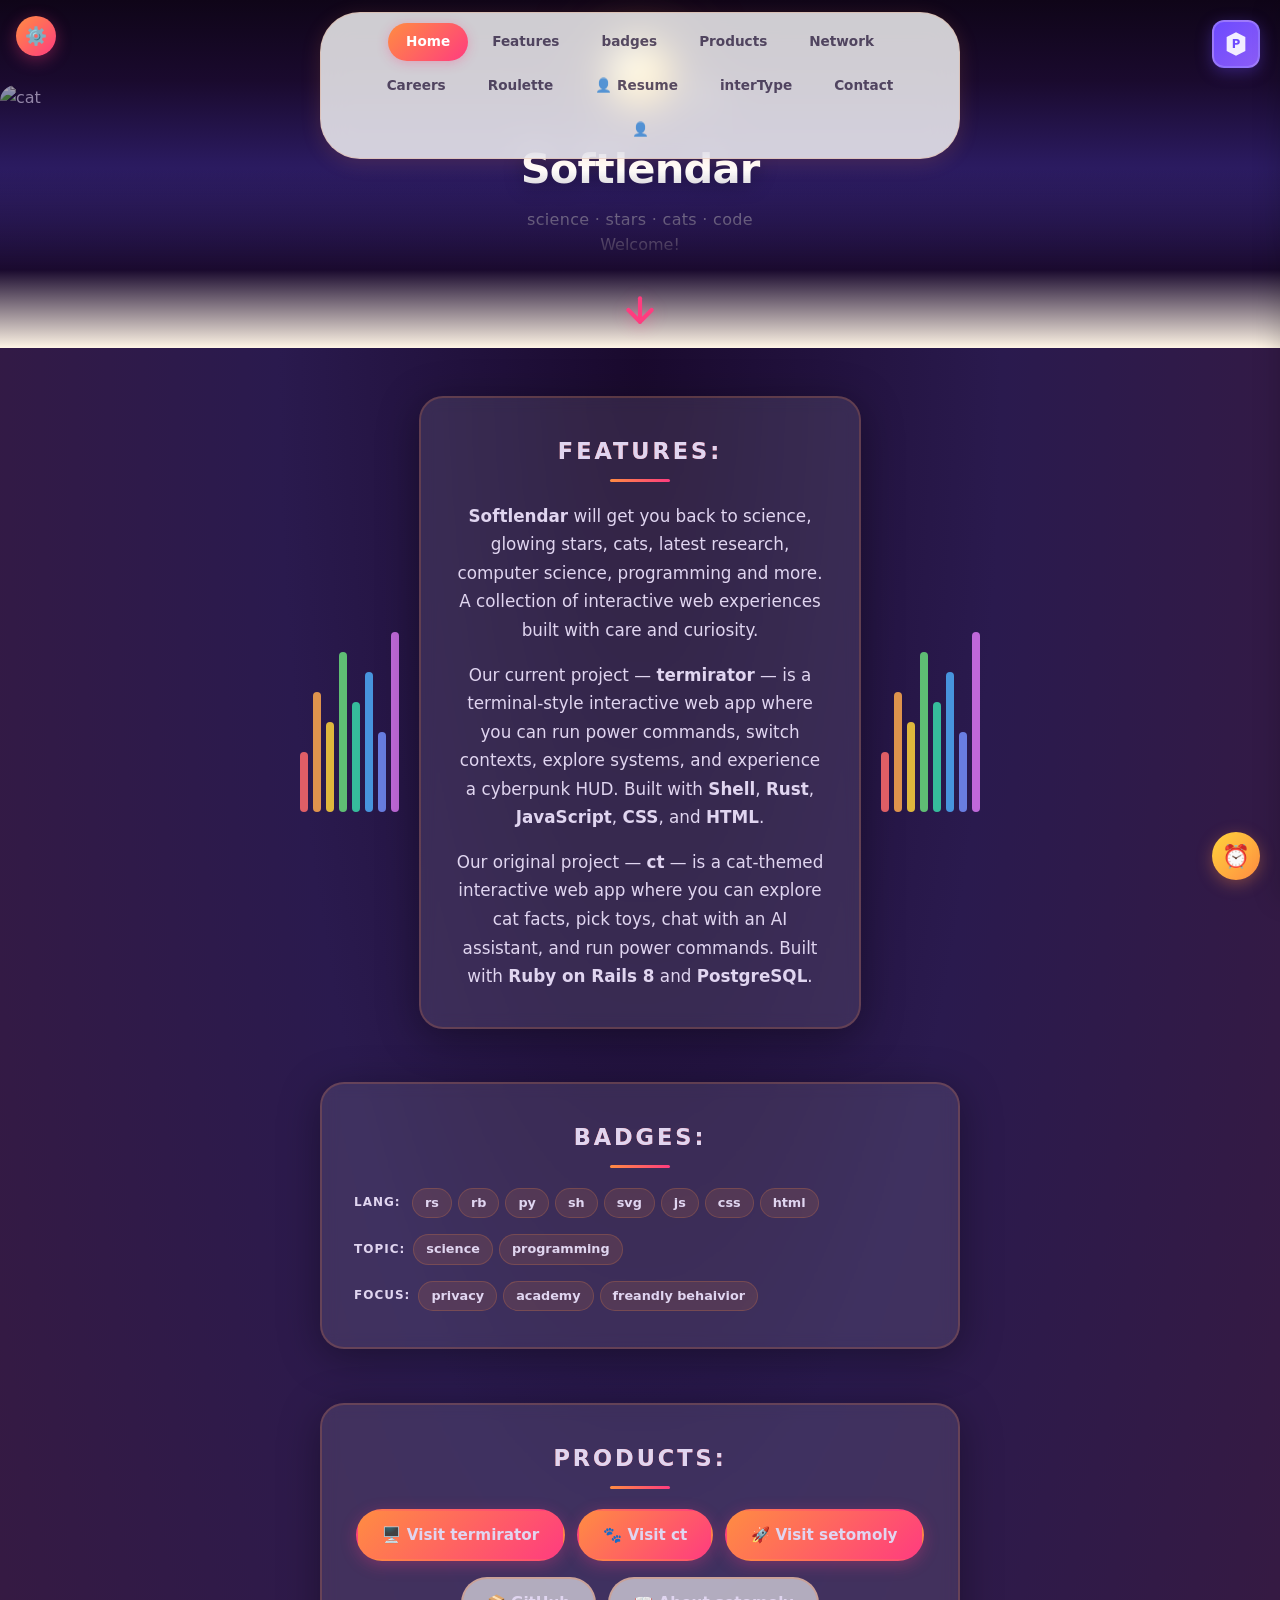
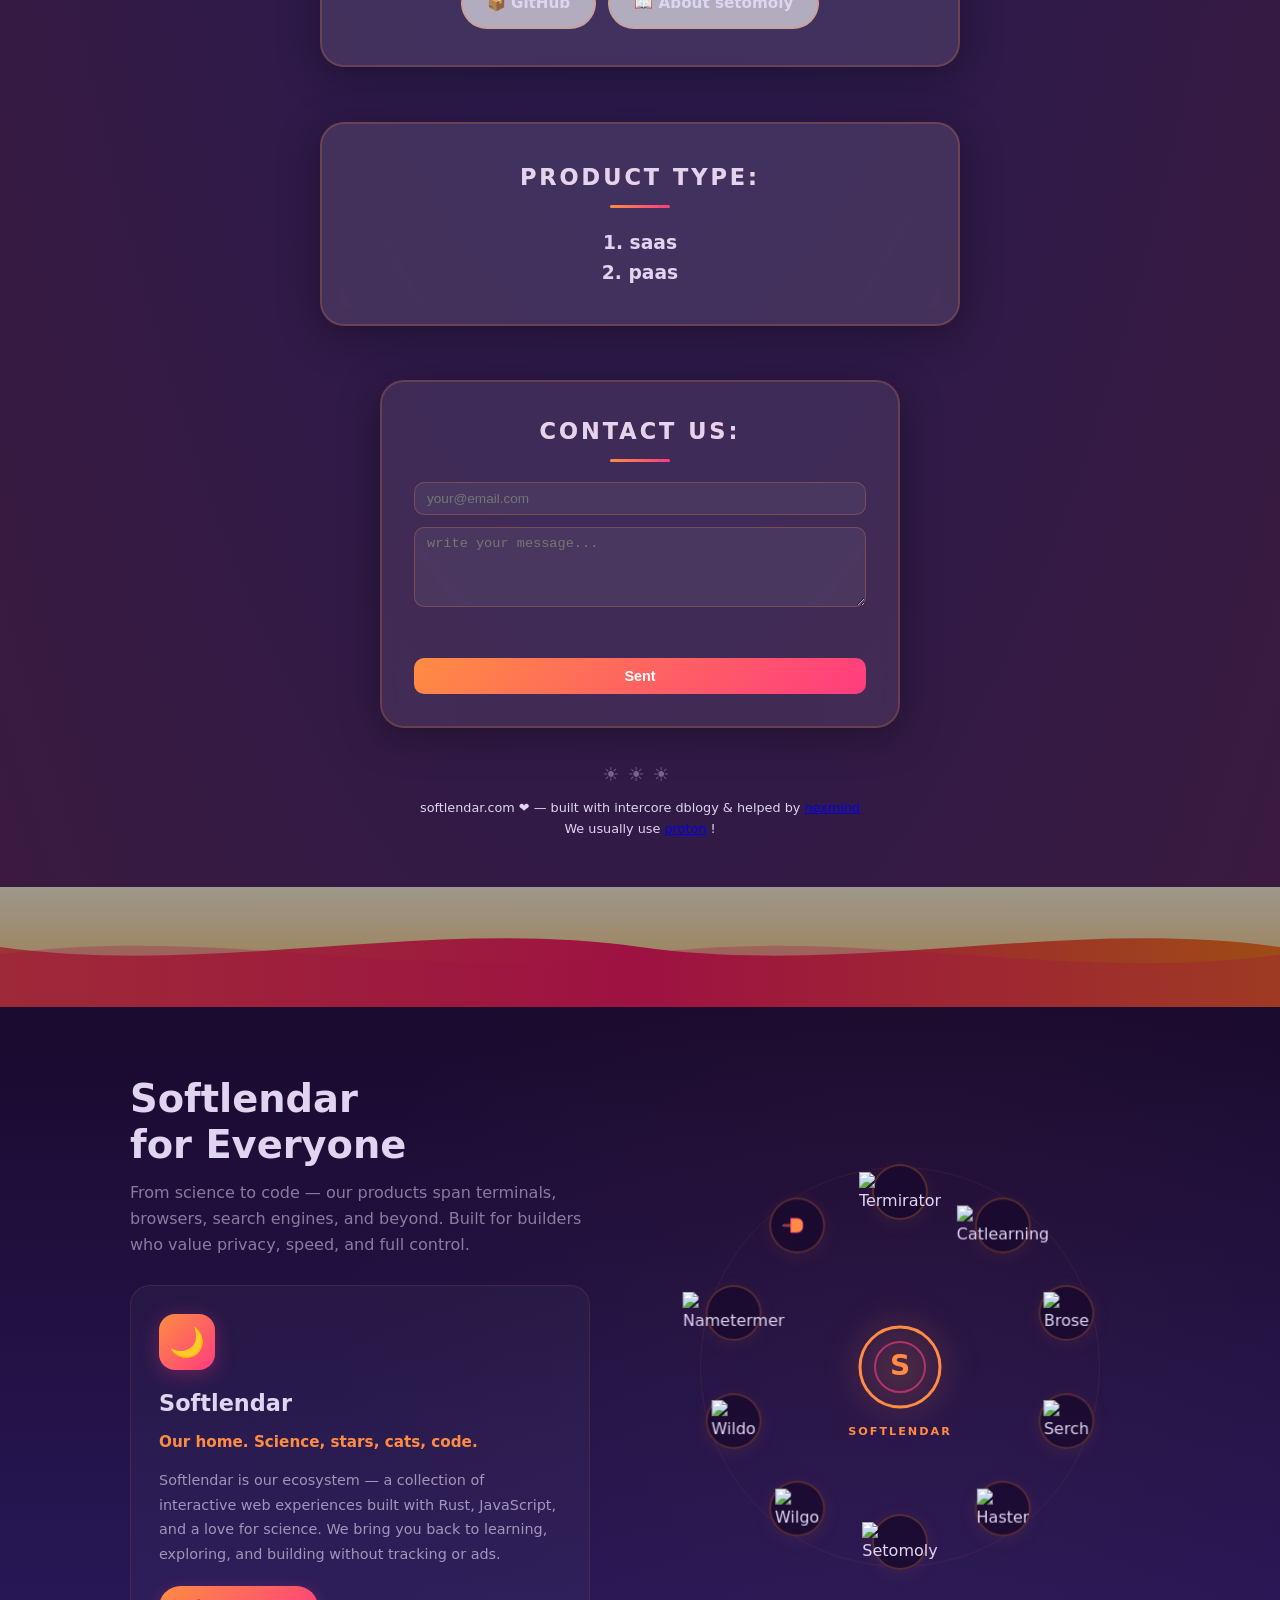
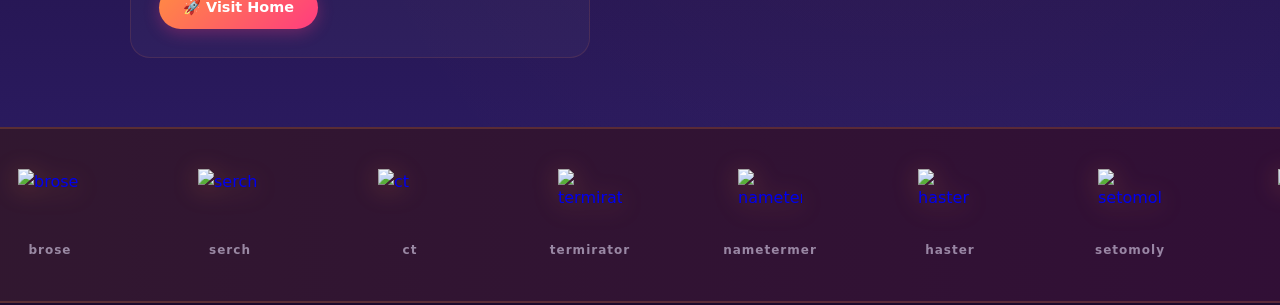
==== commit 94425824: "var:15 — resume page, resume PDF, utility scripts, roulete→roulette rename, .gitignore" ====
--- a/files/index.html
+++ b/files/index.html
@@ -77,11 +77,12 @@
                 <a href="#features" class="hero-nav-link">Features</a>
                 <a href="#badges" class="hero-nav-link">badges</a>
                 <a href="#links" class="hero-nav-link">Products</a>
-                <a href="/roulete_wheel" class="hero-nav-link">Roulette</a>
+                <a href="#network" class="hero-nav-link">Network</a>
+                <a href="/career" class="hero-nav-link">Careers</a>
+                <a href="/roulette_wheel" class="hero-nav-link">Roulette</a>
+                <a href="/resume" class="hero-nav-link">👤 Resume</a>
                 <a href="/interType" class="hero-nav-link">interType</a>
-                <a href="mailto:shambilaiyaz@proton.me" class="hero-nav-link"
-                    >Contact</a
-                >
+                <a href="#contact" class="hero-nav-link">Contact</a>
                 <a href="#" class="hero-nav-link" id="hero-profile-btn">👤</a>
             </div>
         </nav>
@@ -427,9 +428,9 @@
             <div class="network-left">
                 <h2 class="network-title">Softlendar<br />for Everyone</h2>
                 <p class="network-desc">
-                    From science to code, cats to stars — our products span
-                    terminals, browsers, search engines, and beyond. Built for
-                    builders who value privacy, speed, and full control.
+                    From science to code — our products span terminals,
+                    browsers, search engines, and beyond. Built for builders who
+                    value privacy, speed, and full control.
                 </p>
 
                 <!-- Product Detail Cards (only one active at a time) -->
@@ -574,9 +575,9 @@
                     <div class="pd-name">Nametermer</div>
                     <div class="pd-tagline">AI domain name generator</div>
                     <div class="pd-body">
-                        Give details about your company or project and we generate
-                        names for you to buy as a domain. Built with Python and
-                        JavaScript.
+                        Give details about your company or project and we
+                        generate names for you to buy as a domain. Built with
+                        Python and JavaScript.
                     </div>
                     <a href="/nametermer" class="pd-link"
                         >🚀 Visit Nametermer</a
--- a/files/landing.css
+++ b/files/landing.css
@@ -706,7 +706,10 @@
 
 .hero-nav-links {
     display: flex;
-    gap: 8px;
+    flex-wrap: wrap;
+    justify-content: center;
+    gap: 6px;
+    max-width: 95vw;
 }
 
 .hero-nav-link {
@@ -1174,12 +1177,34 @@
     }
 
     .hero-nav {
-        padding: 8px 12px;
+        padding: 8px 10px;
+        border-radius: 28px;
+        gap: 4px;
+    }
+
+    .hero-nav-links {
+        gap: 4px;
     }
 
     .hero-nav-link {
-        padding: 6px 10px;
-        font-size: 0.75rem;
+        padding: 5px 8px;
+        font-size: 0.72rem;
+    }
+}
+
+@media (max-width: 430px) {
+    .hero-nav {
+        padding: 6px 8px;
+        border-radius: 24px;
+    }
+
+    .hero-nav-links {
+        gap: 2px;
+    }
+
+    .hero-nav-link {
+        padding: 4px 6px;
+        font-size: 0.65rem;
     }
 }
 
@@ -2155,14 +2180,21 @@
 }
 
 @keyframes slotCounterSpin {
-    from { transform: rotate(0deg); }
-    to { transform: rotate(-360deg); }
+    from {
+        transform: rotate(0deg);
+    }
+    to {
+        transform: rotate(-360deg);
+    }
 }
 
 .net-slot:hover .net-slot-inner,
 .net-slot.active .net-slot-inner {
     border-color: #ff8c42;
-    box-shadow: 0 0 30px rgba(255, 140, 66, 0.6), 0 0 60px rgba(255, 60, 127, 0.3), 0 8px 30px rgba(255, 140, 66, 0.35);
+    box-shadow:
+        0 0 30px rgba(255, 140, 66, 0.6),
+        0 0 60px rgba(255, 60, 127, 0.3),
+        0 8px 30px rgba(255, 140, 66, 0.35);
     background: rgba(255, 140, 66, 0.15);
 }
 
